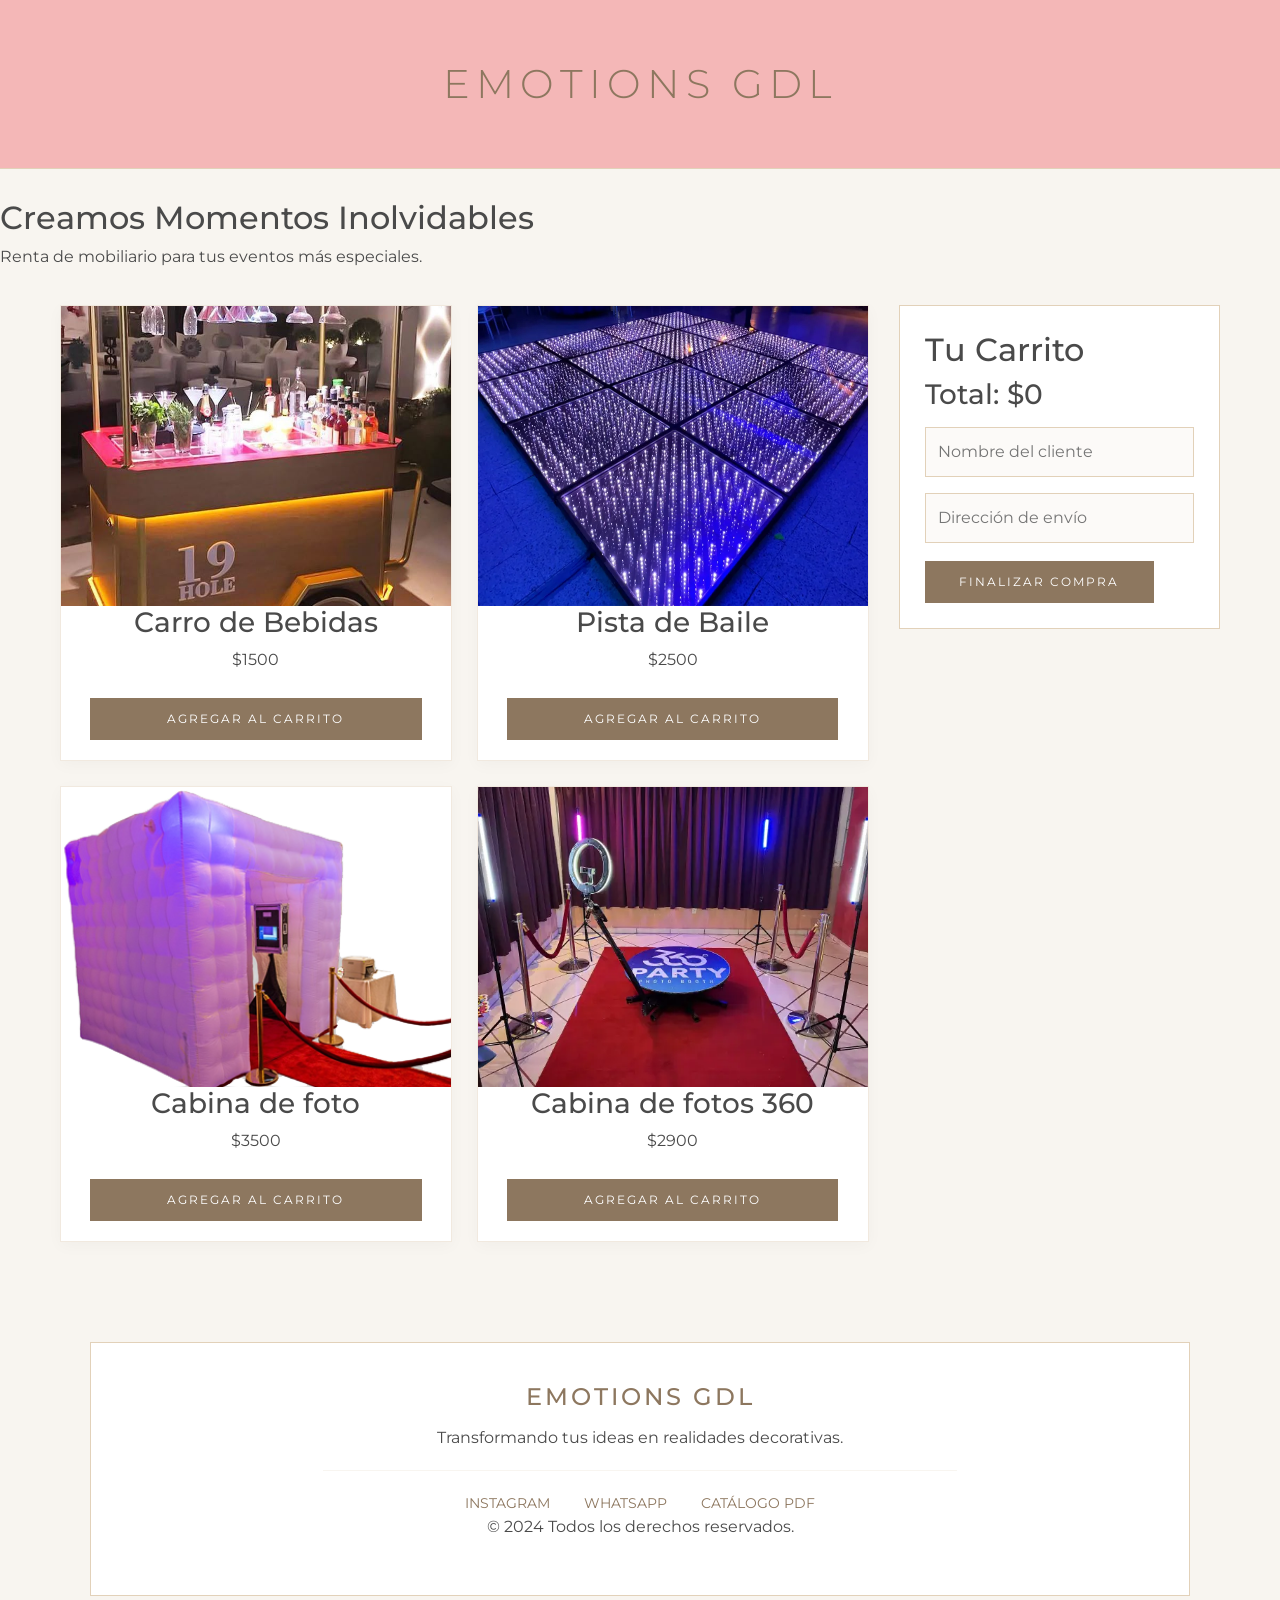
==== index.html @ 5d8325e1 "Diseño agregado" ====
<!DOCTYPE html>
<html lang="es">
<head>
    <meta charset="utf-8">
    <meta name="viewport" content="width=device-width, initial-scale=1">
    <title>Catálogo de Ventas</title>
    
    <link href="https://cdn.jsdelivr.net/npm/bootstrap@5.3.2/dist/css/bootstrap.min.css" rel="stylesheet">
    <link rel="stylesheet" href="css/style.css">

</head>
<body>

    <header>
        <h1>EMOTIONS GDL</h1>
    </header>

    <section class="hero-aesthetic">
    <div class="hero-overlay">
        <div class="hero-contenido"></div>
        <h2>Creamos Momentos Inolvidables</h2>
        <p>Renta de mobiliario para tus eventos más especiales.</p>
    </div>
</section>

    <main class="contenedor">

        <section class="productos">
            
            <div class="tarjeta-producto">
                <img src="img/carrito.jpg" alt="Carro de Bebidas">
                <h3>Carro de Bebidas</h3>
                <p>$1500</p>
                <button onclick="agregarProducto('Carro de bebidas', 1500)">Agregar al Carrito</button>
            </div>

            <!-- TARJETA 2: La Pista -->
    <div class="tarjeta-producto">
        <img src="img/pistaBaile.webp" alt="Pista de Baile">
        <h3>Pista de Baile</h3>
        <p>$2500</p>
        <button onclick="agregarProducto('Pista de Baile', 2500)">Agregar al Carrito</button>
    </div>

    <!-- TARJETA 3: La cabinaa -->
    <div class="tarjeta-producto">
        <img src="img/cabina.png" alt="Cabina de Fotos">
        <h3>Cabina de foto</h3>
        <p>$3500</p>
        <button onclick="agregarProducto('Cabina de Fotos', 3500)">Agregar al Carrito</button>
    </div>

    <!-- TARJETA 4: Foto 360 -->
    <div class="tarjeta-producto">
        <img src="img/360.webp" alt="Cabina de Fotos 360">
        <h3>Cabina de fotos 360</h3>
        <p>$2900</p>
        <button onclick="agregarProducto('Cabina de Fotos 360', 2900)">Agregar al Carrito</button>
    </div>
        </section>

        <aside class="carrito-seccion">
            <h2>Tu Carrito</h2>
            <div id="carrito">
            </div>
            <h3 id="total">Total: $0</h3>

            <div class="formulario-pago">
                <input type="text" id="cliente" placeholder="Nombre del cliente">
                <input type="text" id="direccion" placeholder="Dirección de envío">
                <button onclick="validarCompra()">Finalizar Compra</button>
            </div>
        </aside>
    </main>
    
<footer class="footer-cuadro">
    <div class="footer-contenido">
        <div class="footer-info">
            <h4>EMOTIONS GDL</h4>
            <p>Transformando tus ideas en realidades decorativas.</p>
        </div>
        <div class="footer-separador"></div>
        <div class="footer-redes">
            <a href="#">Instagram</a>
            <a href="#">WhatsApp</a>
            <a href="#">Catálogo PDF</a>
        </div>
        <p class="copyright">© 2024 Todos los derechos reservados.</p>
    </div>
</footer>
    <script src="script.js"></script>
</body>
</html>
---- css/style.css ----
/* Importar fuente */
@import url('https://fonts.googleapis.com/css2?family=Montserrat:wght@300;400;600&display=swap');

body {
    font-family: 'Montserrat', sans-serif;
    background-color: #f8f5f0; 
    margin: 0;
    color: #4a4a4a;
}

header {
    background-color: #f4b7b7; 
    padding: 60px 20px;
    text-align: center;
    border-bottom: 1px solid #e2d1b9;
    margin-bottom: 30px;
}

header h1 {
    font-weight: 300; 
    letter-spacing: 6px;
    text-transform: uppercase;
    color: #8d775f;
    margin: 0;
}


.contenedor {
    display: flex;
    max-width: 1200px;
    margin: 0 auto;
    padding: 20px;
    gap: 30px;
}

.productos {
    display: grid;
    grid-template-columns: repeat(auto-fill, minmax(280px, 1fr));
    gap: 25px;
    flex: 3;
}

.tarjeta-producto {
    background: #ffffff; 
    padding-bottom: 20px;
    border-radius: 0px; 
    box-shadow: 0 4px 15px rgba(0,0,0,0.03);
    transition: transform 0.3s ease;
    border: 1px solid #f1e9df;
    overflow: hidden;
    text-align: center;
}

.tarjeta-producto:hover {
    transform: translateY(-5px);
}

.tarjeta-producto img {
    width: 100%;
    height: 300px;
    object-fit: cover;
}


.carrito-seccion {
    flex: 1;
    background: #ffffff;
    padding: 25px;
    height: fit-content;
    border: 1px solid #e2d1b9;
    position: sticky;
    top: 20px;
}

/* Botones */
button {
    background-color: #8d775f;
    color: white;
    border: none;
    padding: 12px 20px;
    text-transform: uppercase;
    letter-spacing: 2px;
    font-size: 0.75rem;
    cursor: pointer;
    transition: background 0.3s;
    width: 85%;
    margin-top: 10px;
}

button:hover {
    background-color: #bca085;
}

/* Los Inputs */
input[type="text"] {
    width: 100%;
    padding: 12px;
    margin: 8px 0;
    border: 1px solid #e2d1b9;
    background-color: #fcfaf8;
}

.footer-cuadro {
    margin-top: 80px; /* Separación del contenido de arriba */
    padding: 40px 20px;
    background-color: #ffffff; 
    border: 1px solid #e2d1b9; 
    max-width: 1100px;
    margin-left: auto;
    margin-right: auto;
    margin-bottom: 40px;
}

.footer-contenido {
    text-align: center;
}

.footer-info h4 {
    letter-spacing: 3px;
    color: #8d775f;
    margin-bottom: 15px;
}

.footer-separador {
    height: 1px;
    background-color: #f8f5f0;
    width: 60%;
    margin: 20px auto;
}

.footer-redes a {
    color: #8d775f;
    text-decoration: none;
    margin: 0 15px;
    font-size: 0.9rem;
    text-transform: uppercase;
}
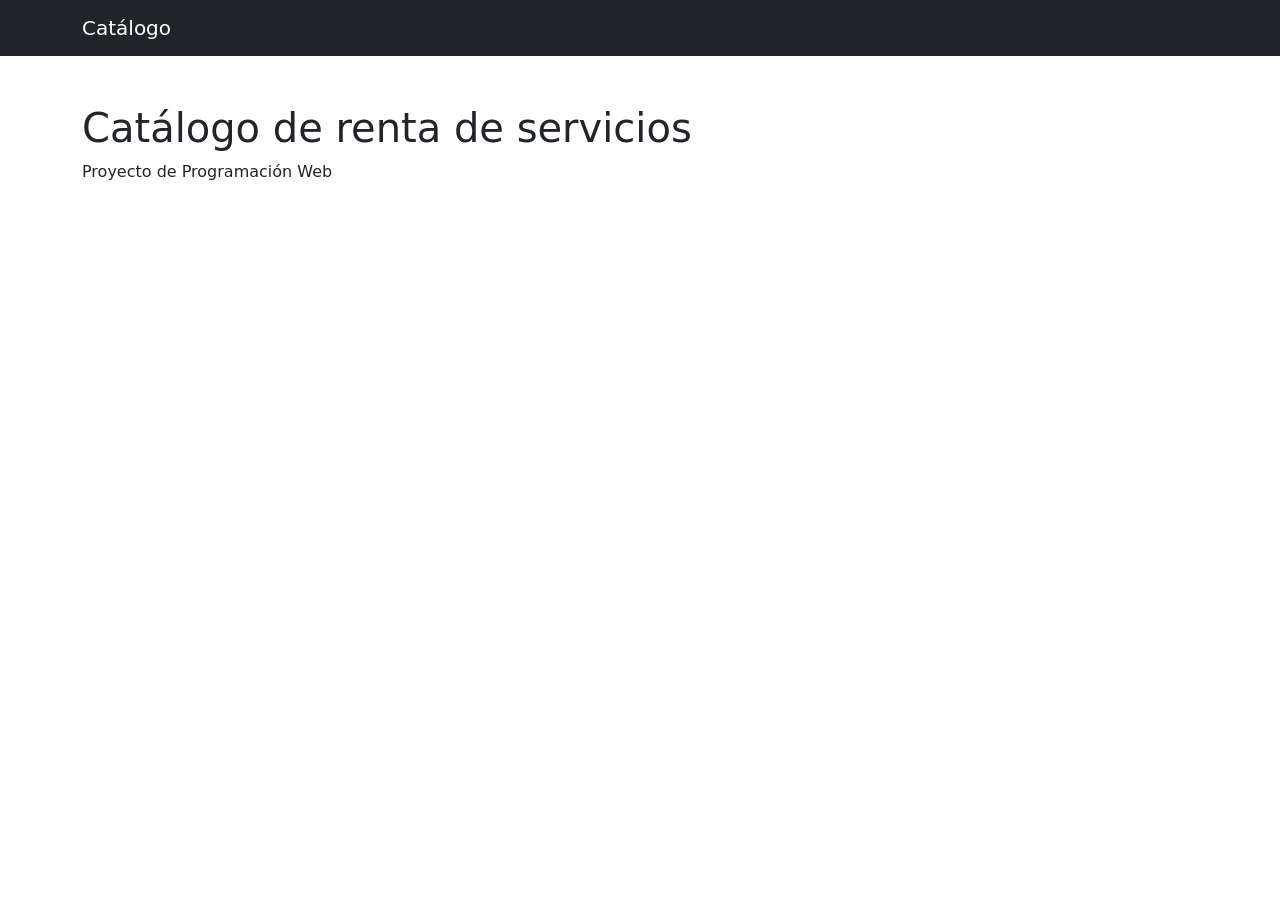
==== commit f30fa40b: "Add files via upload" ====
--- a/index.html
+++ b/index.html
@@ -1,93 +1,20 @@
-<!DOCTYPE html>
-<html lang="es">
-<head>
-    <meta charset="utf-8">
-    <meta name="viewport" content="width=device-width, initial-scale=1">
-    <title>Catálogo de Ventas</title>
-    
-    <link href="https://cdn.jsdelivr.net/npm/bootstrap@5.3.2/dist/css/bootstrap.min.css" rel="stylesheet">
-    <link rel="stylesheet" href="css/style.css">
-
-</head>
-<body>
-
-    <header>
-        <h1>EMOTIONS GDL</h1>
-    </header>
-
-    <section class="hero-aesthetic">
-    <div class="hero-overlay">
-        <div class="hero-contenido"></div>
-        <h2>Creamos Momentos Inolvidables</h2>
-        <p>Renta de mobiliario para tus eventos más especiales.</p>
-    </div>
-</section>
-
-    <main class="contenedor">
-
-        <section class="productos">
-            
-            <div class="tarjeta-producto">
-                <img src="img/carrito.jpg" alt="Carro de Bebidas">
-                <h3>Carro de Bebidas</h3>
-                <p>$1500</p>
-                <button onclick="agregarProducto('Carro de bebidas', 1500)">Agregar al Carrito</button>
-            </div>
-
-            <!-- TARJETA 2: La Pista -->
-    <div class="tarjeta-producto">
-        <img src="img/pistaBaile.webp" alt="Pista de Baile">
-        <h3>Pista de Baile</h3>
-        <p>$2500</p>
-        <button onclick="agregarProducto('Pista de Baile', 2500)">Agregar al Carrito</button>
-    </div>
-
-    <!-- TARJETA 3: La cabinaa -->
-    <div class="tarjeta-producto">
-        <img src="img/cabina.png" alt="Cabina de Fotos">
-        <h3>Cabina de foto</h3>
-        <p>$3500</p>
-        <button onclick="agregarProducto('Cabina de Fotos', 3500)">Agregar al Carrito</button>
-    </div>
-
-    <!-- TARJETA 4: Foto 360 -->
-    <div class="tarjeta-producto">
-        <img src="img/360.webp" alt="Cabina de Fotos 360">
-        <h3>Cabina de fotos 360</h3>
-        <p>$2900</p>
-        <button onclick="agregarProducto('Cabina de Fotos 360', 2900)">Agregar al Carrito</button>
-    </div>
-        </section>
-
-        <aside class="carrito-seccion">
-            <h2>Tu Carrito</h2>
-            <div id="carrito">
-            </div>
-            <h3 id="total">Total: $0</h3>
-
-            <div class="formulario-pago">
-                <input type="text" id="cliente" placeholder="Nombre del cliente">
-                <input type="text" id="direccion" placeholder="Dirección de envío">
-                <button onclick="validarCompra()">Finalizar Compra</button>
-            </div>
-        </aside>
-    </main>
-    
-<footer class="footer-cuadro">
-    <div class="footer-contenido">
-        <div class="footer-info">
-            <h4>EMOTIONS GDL</h4>
-            <p>Transformando tus ideas en realidades decorativas.</p>
-        </div>
-        <div class="footer-separador"></div>
-        <div class="footer-redes">
-            <a href="#">Instagram</a>
-            <a href="#">WhatsApp</a>
-            <a href="#">Catálogo PDF</a>
-        </div>
-        <p class="copyright">© 2024 Todos los derechos reservados.</p>
-    </div>
-</footer>
-    <script src="script.js"></script>
-</body>
+<!DOCTYPE html>
+<html lang="es">
+<head>
+  <meta charset="UTF-8">
+  <title>Catálogo de Servicios</title>
+  <link href="https://cdn.jsdelivr.net/npm/bootstrap@5.3.2/dist/css/bootstrap.min.css" rel="stylesheet">
+</head>
+<body>
+  <nav class="navbar navbar-dark bg-dark">
+    <div class="container">
+      <a class="navbar-brand" href="#">Catálogo</a>
+    </div>
+  </nav>
+
+  <main class="container mt-5">
+    <h1>Catálogo de renta de servicios</h1>
+    <p>Proyecto de Programación Web</p>
+  </main>
+</body>
 </html>
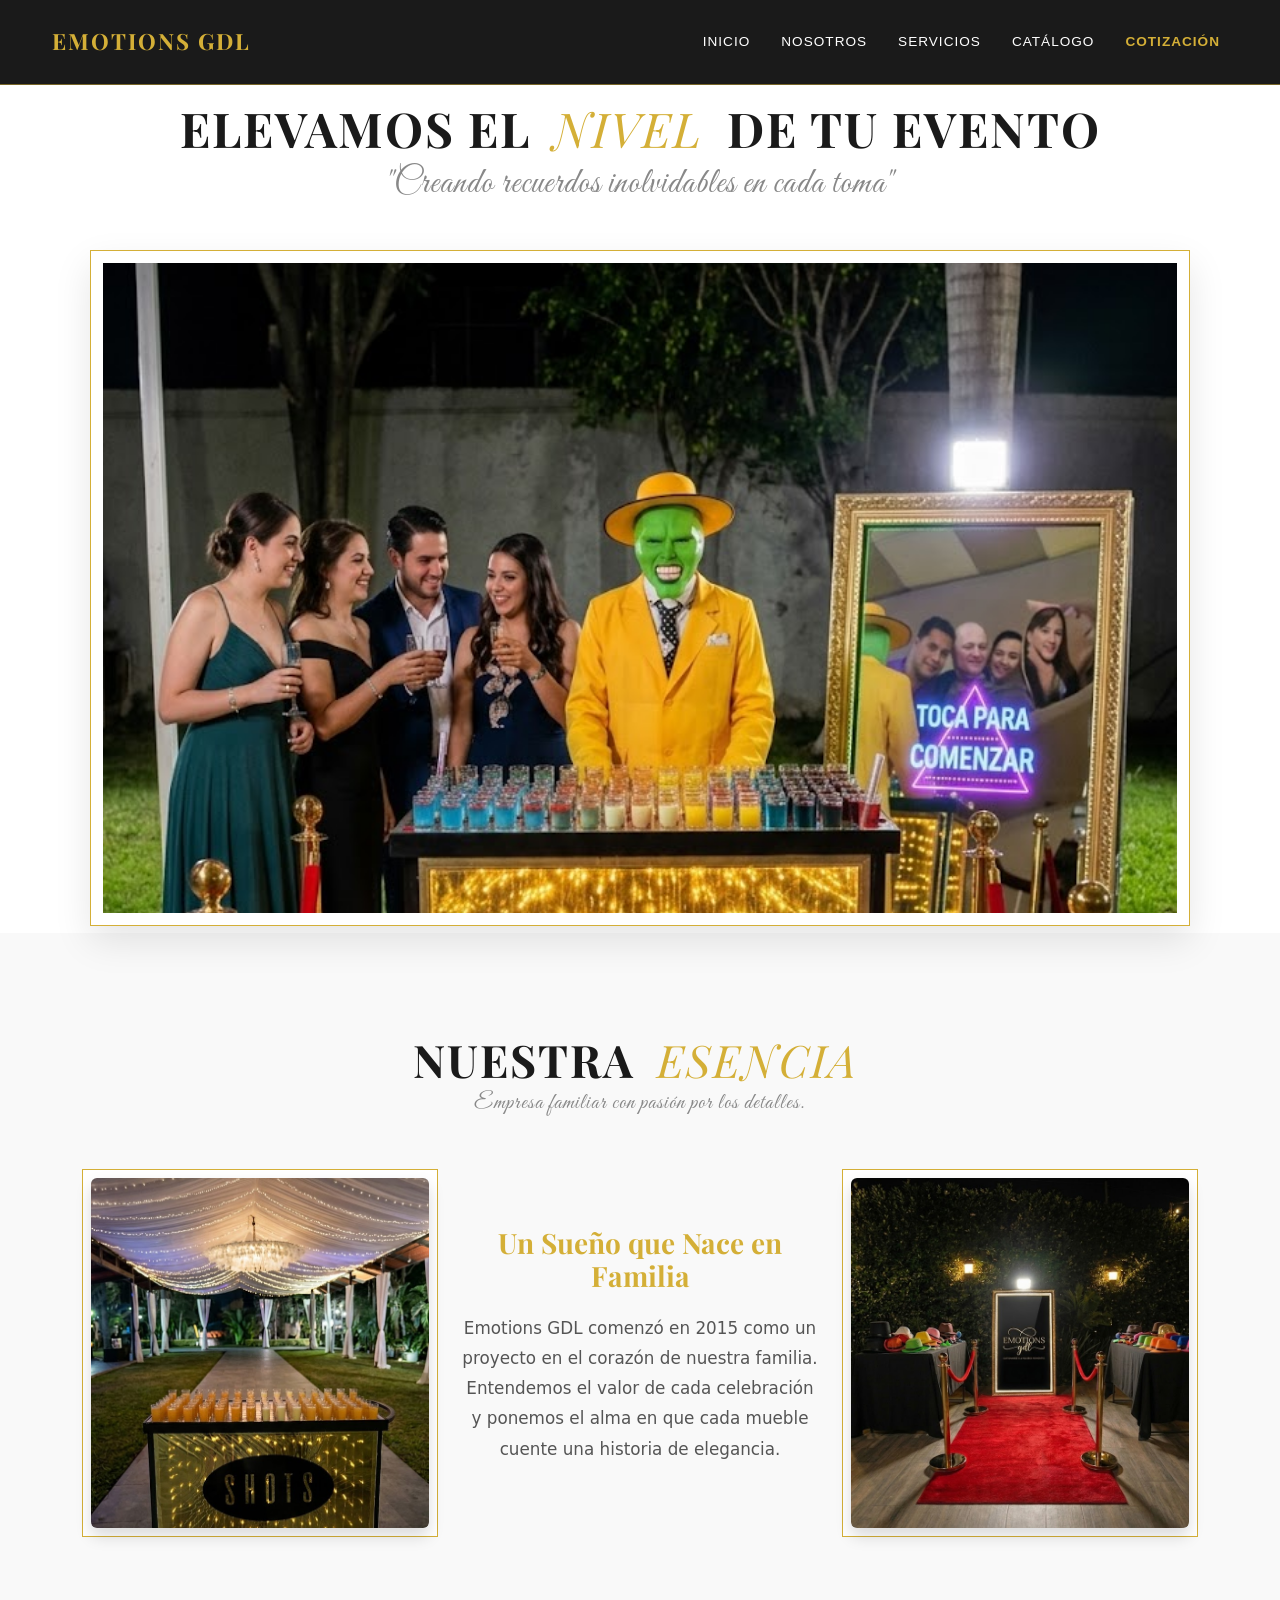
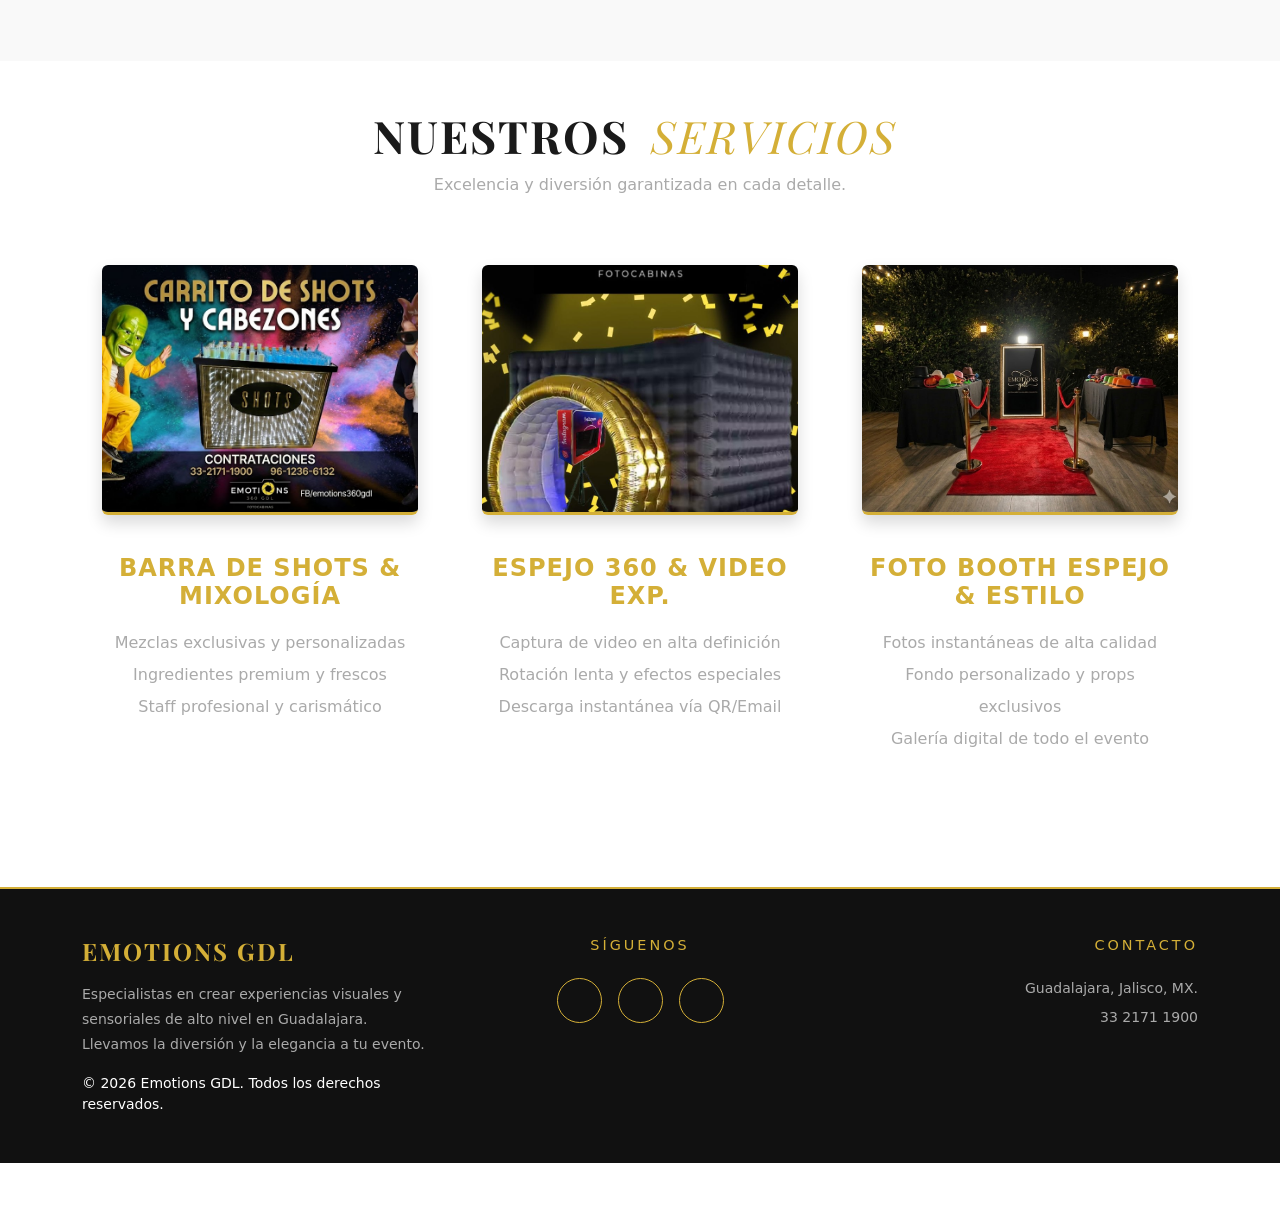
==== commit e82146b2: "Se agregó inicio y cotización" ====
--- a/index.html
+++ b/index.html
@@ -1,20 +1,192 @@
-<!DOCTYPE html>
-<html lang="es">
-<head>
-  <meta charset="UTF-8">
-  <title>Catálogo de Servicios</title>
-  <link href="https://cdn.jsdelivr.net/npm/bootstrap@5.3.2/dist/css/bootstrap.min.css" rel="stylesheet">
-</head>
-<body>
-  <nav class="navbar navbar-dark bg-dark">
-    <div class="container">
-      <a class="navbar-brand" href="#">Catálogo</a>
-    </div>
-  </nav>
-
-  <main class="container mt-5">
-    <h1>Catálogo de renta de servicios</h1>
-    <p>Proyecto de Programación Web</p>
-  </main>
-</body>
-</html>+<!DOCTYPE html>
+<html lang="es">
+<head>
+    <meta charset="utf-8" />
+    <meta name="viewport" content="width=device-width, initial-scale=1, shrink-to-fit=no" />
+    <title>Emotions GDL | Eventos Exclusivos</title>
+
+    <link href="https://cdn.jsdelivr.net/npm/bootstrap@5.3.2/dist/css/bootstrap.min.css" rel="stylesheet">
+    <link href="https://fonts.googleapis.com/css2?family=Great+Vibes&family=Playfair+Display:ital,wght@1,400;1,700&display=swap" rel="stylesheet">
+
+    <link rel="stylesheet" href="css/style.css">
+</head>
+
+<body id="page-top">
+    <nav class="navbar navbar-expand-lg navbar-dark bg-dark fixed-top" style="padding: 10px 0;">
+        <div class="container">
+            <a class="navbar-brand" href="#" style="color: #d4af37; font-weight: bold;">EMOTIONS GDL</a>
+            
+            <button class="navbar-toggler" type="button" data-bs-toggle="collapse" data-bs-target="#menuPrincipal">
+                <span class="navbar-toggler-icon"></span>
+            </button>
+
+            <div class="collapse navbar-collapse" id="menuPrincipal">
+               <ul class="navbar-nav ms-auto text-uppercase" style="font-weight: 600; letter-spacing: 1px;">
+        <li class="nav-item">
+            <a class="nav-link" href="#inicio">INICIO</a>
+        </li>
+        <li class="nav-item">
+            <a class="nav-link" href="#nosotros">NOSOTROS</a>
+        </li>
+        <li class="nav-item">
+            <a class="nav-link" href="#servicios">SERVICIOS</a>
+        </li>
+
+        <li class="nav-item">
+            <a class="nav-link" href="catalogo.html">CATÁLOGO</a>
+        </li>
+        
+        <li class="nav-item">
+            <a class="nav-link" href="contacto.html" style="color: #d4af37 !important; font-weight: bold;">
+                COTIZACIÓN
+            </a>
+        </li>
+    </ul>
+
+
+
+            </div>
+        </div>
+    </nav>
+
+    <section class="seccion-inicio" id="inicio">
+        <div class="container text-center">
+            <div class="contenido-hero">
+                <h1 class="titulo-pro">Elevamos el <span class="destaque"> NIVEL </span> de tu Evento</h1>
+                <p class="frase-cursiva">"Creando recuerdos inolvidables en cada toma"</p>
+                
+                <div class="espacio-imagen">
+                    <div class="marco-foto">
+                        <img src="img/portada.jpg" alt="Emotions GDL" class="img-pro">
+                    </div>
+                </div>
+            </div>
+        </div>
+   <section class="page-section" id="nosotros" style="padding: 100px 0; background-color: #f9f9f9;">
+    <div class="container">
+        <div class="text-center mb-5">
+            <h2 class="titulo-pro" style="font-size: 2.8rem;">NUESTRA <span class="destaque">ESENCIA</span></h2>
+            <p class="frase-cursiva" style="font-size: 1.4rem;">Empresa familiar con pasión por los detalles.</p>
+        </div>
+
+        <div class="row align-items-center">
+            <div class="col-lg-4 col-md-6 mb-4">
+                <div class="marco-foto-nosotros">
+                    <img src="img/shotsNosotros.jpg" class="img-fluid rounded shadow" alt="Decoración de eventos">
+                </div>
+            </div>
+
+            <div class="col-lg-4 col-md-12 text-center mb-4">
+                <h3 style="color: #d4af37; font-family: 'Playfair Display', serif; font-weight: 700; margin-bottom: 20px;">
+                    Un Sueño que Nace en Familia
+                </h3>
+                <p style="font-size: 1.05rem; line-height: 1.8; color: #555; text-align: center;">
+                    Emotions GDL comenzó en 2015 como un proyecto en el corazón de nuestra familia. Entendemos el valor de cada celebración y ponemos el alma en que cada mueble cuente una historia de elegancia.
+                </p>
+                
+            </div>
+
+            <div class="col-lg-4 col-md-6 mb-4">
+                <div class="marco-foto-nosotros">
+                    <img src="img/alfombraNosotros.jpg" class="img-fluid rounded shadow" alt="Detalle de evento">
+                </div>
+            </div>
+        </div>
+    </div>
+</section>
+
+<section class="page-section py-5" id="servicios" style="background-color: #ffffff;">
+    <div class="container">
+        <div class="text-center mb-5">
+            <h2 class="titulo-pro" style="font-size: 2.8rem;">NUESTROS <span class="destaque">SERVICIOS</span></h2>
+            <p class="text-muted">Excelencia y diversión garantizada en cada detalle.</p>
+        </div>
+
+        <div class="row text-center">
+            
+            <div class="col-md-4 mb-5">
+                <div class="servicio-card">
+                    <img src="img/shotsServicio.jpg" class="img-fluid rounded mb-4 shadow" alt="Barra de Shots">
+                    <h4 class="text-gold" style="color: #d4af37; font-weight: bold;">BARRA DE SHOTS & MIXOLOGÍA</h4>
+                    <ul class="list-unstyled mt-3 text-muted" style="line-height: 2;">
+                        <li><i class="fas fa-check" style="color: #d4af37;"></i> Mezclas exclusivas y personalizadas</li>
+                        <li><i class="fas fa-check" style="color: #d4af37;"></i> Ingredientes premium y frescos</li>
+                        <li><i class="fas fa-check" style="color: #d4af37;"></i> Staff profesional y carismático</li>
+                    </ul>
+                </div>
+            </div>
+
+            <div class="col-md-4 mb-5">
+                <div class="servicio-card">
+                    <img src="img/casitafotoServicio.jpg" class="img-fluid rounded mb-4 shadow" alt="Espejo 360">
+                    <h4 class="text-gold" style="color: #d4af37; font-weight: bold;">ESPEJO 360 & VIDEO EXP.</h4>
+                    <ul class="list-unstyled mt-3 text-muted" style="line-height: 2;">
+                        <li><i class="fas fa-check" style="color: #d4af37;"></i> Captura de video en alta definición</li>
+                        <li><i class="fas fa-check" style="color: #d4af37;"></i> Rotación lenta y efectos especiales</li>
+                        <li><i class="fas fa-check" style="color: #d4af37;"></i> Descarga instantánea vía QR/Email</li>
+                    </ul>
+                </div>
+            </div>
+
+            <div class="col-md-4 mb-5">
+                <div class="servicio-card">
+                    <img src="img/alfombraNosotros.jpg" class="img-fluid rounded mb-4 shadow" alt="Foto Booth">
+                    <h4 class="text-gold" style="color: #d4af37; font-weight: bold;">FOTO BOOTH ESPEJO & ESTILO</h4>
+                    <ul class="list-unstyled mt-3 text-muted" style="line-height: 2;">
+                        <li><i class="fas fa-check" style="color: #d4af37;"></i> Fotos instantáneas de alta calidad</li>
+                        <li><i class="fas fa-check" style="color: #d4af37;"></i> Fondo personalizado y props exclusivos</li>
+                        <li><i class="fas fa-check" style="color: #d4af37;"></i> Galería digital de todo el evento</li>
+                    </ul>
+                </div>
+            </div>
+
+        </div>
+    </div>
+</section>
+
+
+
+
+    <footer class="footer py-5" style="background-color: #111; color: #fff; border-top: 2px solid #d4af37;">
+    <div class="container">
+        <div class="row">
+            <div class="col-lg-4 text-center text-lg-start mb-4 mb-lg-0">
+                <h4 style="color: #d4af37; font-family: 'Playfair Display', serif; font-weight: 700; letter-spacing: 2px;">EMOTIONS GDL</h4>
+                <p class="small text-muted mt-3" style="line-height: 1.8;">
+                    Especialistas en crear experiencias visuales y sensoriales de alto nivel en Guadalajara. Llevamos la diversión y la elegancia a tu evento.
+                </p>
+                <p class="small mb-0 mt-2">&copy; 2026 Emotions GDL. Todos los derechos reservados.</p>
+            </div>
+
+            <div class="col-lg-4 text-center mb-4 mb-lg-0">
+    <h5 class="mb-4" style="font-size: 0.9rem; letter-spacing: 3px; color: #d4af37;">SÍGUENOS</h5>
+    <div class="d-flex justify-content-center">
+        <a class="btn-social-premium mx-2" href="https://www.instagram.com/emotions360gdl" target="_blank">
+            <i class="fab fa-instagram"></i>
+        </a>
+        
+        <a class="btn-social-premium mx-2" href="https://www.facebook.com/emotions360gdl" target="_blank">
+            <i class="fab fa-facebook-f"></i>
+        </a>
+        
+        <a class="btn-social-premium mx-2" href="https://wa.me/523321711900?text=Hola%20Emotions%20GDL,%20me%20gustaría%20solicitar%20una%20cotización%20para%20mi%20evento." target="_blank">
+            <i class="fab fa-whatsapp"></i>
+        </a>
+    </div>
+</div>
+
+            <div class="col-lg-4 text-center text-lg-end">
+                <h5 class="mb-4" style="font-size: 0.9rem; letter-spacing: 3px; color: #d4af37;">CONTACTO</h5>
+                <ul class="list-unstyled small text-muted">
+                    <li class="mb-2"><i class="fas fa-map-marker-alt me-2" style="color: #d4af37;"></i> Guadalajara, Jalisco, MX.</li>
+                    <li class="mb-2"><i class="fas fa-phone me-2" style="color: #d4af37;"></i> 33 2171 1900</li>
+                </ul>
+            </div>
+        </div>
+    </div>
+</footer>
+
+    <script src="https://cdn.jsdelivr.net/npm/bootstrap@5.2.3/dist/js/bootstrap.bundle.min.js"></script>
+    <script src="js/scripts.js"></script>
+</body>
+</html>
--- a/css/style.css
+++ b/css/style.css
@@ -0,0 +1,315 @@
+
+
+/* --- DISEÑO DE NAVBAR  --- */
+
+
+/* --- HEADER ESTILO "PREMIUM" --- */
+
+.navbar {
+    background-color: #1a1a1a !important; /* Negro total */
+    padding-top: 20px !important;         /* Le da ese grosor elegante */
+    padding-bottom: 20px !important;
+    border-bottom: 1px solid rgba(212, 175, 55, 0.5); /* Línea dorada sutil */
+}
+
+/* El nombre Emotions GDL a la izquierda */
+.navbar-brand {
+    font-family: 'Playfair Display', serif;
+    font-weight: 700;
+    font-size: 1.4rem;
+    color: #d4af37 !important;
+    letter-spacing: 2px;
+    text-transform: uppercase;
+}
+
+/* Distribución de los botones a la derecha */
+.navbar-nav {
+    margin-left: auto; /* Esto empuja todo el menú a la derecha */
+}
+
+.nav-item {
+    margin-left: 15px; /* Espacio entre cada botón */
+}
+
+.nav-link {
+    font-family: 'Poppins', sans-serif;
+    font-weight: 400;
+    font-size: 0.85rem; /* Letra pequeña y elegante */
+    color: #ffffff !important;
+    letter-spacing: 1px;
+    text-transform: uppercase;
+    transition: color 0.3s ease;
+}
+
+/* Efecto dorado al pasar el mouse */
+.nav-link:hover {
+    color: #d4af37 !important;
+}
+
+/* Ajuste para que el contenido no se pegue a las orillas de la pantalla */
+.navbar .container {
+    max-width: 1200px;
+}
+
+/* titulos diseño*/
+/* --- HERO SECTION TEXT STYLES --- */
+
+.hero-title {
+    font-family: 'Playfair Display', serif;
+    font-weight: 700;
+    font-size: 3.5rem;
+    text-transform: uppercase;
+    letter-spacing: 4px; /* Mayor espaciado para un look más premium */
+    color: #1a1a1a;
+    line-height: 1.2;
+    margin-bottom: 10px;
+}
+
+.hero-title-accent {
+    color: #d4af37; /* Dorado institucional */
+    font-style: italic;
+    font-weight: 700;
+}
+
+.hero-subtitle {
+    font-family: 'Great Vibes', cursive;
+    font-size: 2.2rem;
+    color: #4a4a4a; /* Gris profundo, más serio que el anterior */
+    margin-top: -10px;
+    font-weight: 400;
+}
+
+/* Responsividad para dispositivos móviles */
+@media (max-width: 992px) {
+    .hero-title { font-size: 2.5rem; }
+    .hero-subtitle { font-size: 1.8rem; }
+}
+
+/* 1. EL ESPACIO PARA QUE NO SE OCULTE */
+.seccion-inicio {
+    padding-top: 100px !important; /* El grosor del header + un respiro */
+    padding-bottom: 50px;
+    background-color: #ffffff;
+}
+
+/* 2. DISEÑO DEL TÍTULO PRINCIPAL */
+.titulo-pro {
+    font-family: 'Playfair Display', serif;
+    font-weight: 700;
+    font-size: 3rem; /* Tamaño elegante */
+    text-transform: uppercase;
+    letter-spacing: 2px;
+    color: #1a1a1a;
+    margin-bottom: 10px;
+}
+
+/* LA PALABRA DORADA */
+.destaque {
+    color: #d4af37;
+    font-style: italic;
+    margin-left: 10px; /* Separación para que no se pegue a "EL" */
+    margin-right: 10px; /* Separación para que no se pegue a "DE" */
+}
+
+/* 3. DISEÑO DE LA FRASE CURSIVA */
+.frase-cursiva {
+    font-family: 'Great Vibes', cursive;
+    font-size: 1.8rem;
+    color: #555;
+    margin-bottom: 40px; /* Espacio antes de la foto */
+}
+
+/* 4. EL MARCO DE LA FOTO (COMO TU FOTO 1) */
+.marco-foto {
+    border: 1px solid #d4af37; /* Marco dorado delgado */
+    padding: 10px;
+    background-color: #fff;
+    box-shadow: 0 10px 30px rgba(0,0,0,0.05);
+    display: inline-block; /* Para que el marco se ajuste a la foto */
+    width: 90%; /* Ocupa casi todo el ancho */
+    max-width: 1100px;
+}
+
+.img-pro {
+    width: 100%;
+    height: auto;
+    max-height: 550px;
+    object-fit: cover;
+    display: block;
+}
+
+
+/* La palabra dorada dentro del título CURSIVA*/
+.destaque {
+    color: #d4af37;
+    font-family: 'Playfair Display', serif;
+    font-style: italic; /* Esto le da la inclinación elegante */
+    font-weight: 400;    /* Esto la hace ver fina, no tosca */
+    text-transform: none; /* Para que no sea todo mayúsculas si no quieres */
+    margin-left: 10px;
+}
+
+/* La frase de abajo (Subtítulo) */
+.frase-cursiva {
+    font-family: 'Great Vibes', cursive;
+    font-size: 2.2rem;   /* Un poco más grande para que luzca el trazo */
+    color: #888;         /* Un gris más suave para que se vea más fina */
+    font-weight: 400;    /* Grosor mínimo */
+    margin-top: -10px;   /* Para que se acerque al título */
+    letter-spacing: 1px;
+}
+
+/* DISEÑO IMAGEN PRINCIPAL*/
+/* EL CONTENEDOR DEL MARCO */
+.marco-foto {
+    border: 1px solid #d4af37; /* El borde dorado fino */
+    padding: 12px;             /* Espacio entre la foto y el borde */
+    background-color: #ffffff;
+    display: inline-block;
+    width: 100%;
+    max-width: 1100px;        /* Evita que se haga gigante en pantallas grandes */
+    margin: 0 auto;
+    box-shadow: 0 15px 35px rgba(0,0,0,0.1); /* Sombra elegante */
+}
+
+/* LA IMAGEN (EL MOTOR DEL TAMAÑO) */
+/* LA IMAGEN (ACTUALIZADA PARA QUE SALGA COMPLETA) */
+.img-pro {
+    width: 100%;
+    /* En lugar de 500px fijos, usamos un valor que se adapte mejor */
+    height: auto; 
+    min-height: 400px;    /* Altura mínima para que no se vea muy delgada */
+    max-height: 650px;    /* Altura máxima para que no se coma toda la pantalla */
+    object-fit: cover;    /* Esto sigue siendo la clave para que no se deforme */
+    object-position: center 20%; /* Ajustamos para que se vean más las caras y menos el suelo */
+    display: block;
+}
+
+/* Ajuste para que en celulares se vea bien */
+@media (max-width: 768px) {
+    .img-pro {
+        max-height: 400px;    /* Más pequeña en móviles */
+    }
+}
+
+/* Ajuste para que en celulares no sea tan alta */
+@media (max-width: 768px) {
+    .img-pro {
+        height: 300px;        /* Altura más cómoda para celulares */
+    }
+}
+
+
+/* DISEÑO SECCION NOSOTROS*/
+
+/* Estilo para los marcos laterales de la esencia */
+.marco-foto-nosotros {
+    border: 1px solid #d4af37;
+    padding: 8px;
+    background-color: #fff;
+    transition: transform 0.3s ease;
+}
+
+.marco-foto-nosotros:hover {
+    transform: translateY(-10px); /* Efecto sutil al pasar el mouse */
+}
+
+.marco-foto-nosotros img {
+    width: 100%;
+    height: 350px;       /* Altura fija para que ambas fotos midan lo mismo */
+    object-fit: cover;   /* Para que no se deformen */
+}
+
+/* Botón Dorado y Negro */
+.btn-contacto-esencia {
+    display: inline-block;
+    padding: 12px 30px;
+    background-color: #1a1a1a;
+    color: #d4af37;
+    border: 1px solid #d4af37;
+    text-decoration: none;
+    font-weight: bold;
+    letter-spacing: 1px;
+    transition: all 0.3s ease;
+}
+
+.btn-contacto-esencia:hover {
+    background-color: #d4af37;
+    color: #1a1a1a;
+}
+
+/* Ajuste para móviles: que el texto no quede pegado */
+@media (max-width: 992px) {
+    .marco-foto-nosotros img {
+        height: 250px;
+    }
+}
+
+
+/* DISEÑO SERVICIOS */
+
+.servicio-card {
+    padding: 20px;
+    transition: all 0.3s ease;
+    border-radius: 15px;
+}
+
+.servicio-card:hover {
+    transform: translateY(-10px);
+    background-color: #fdfdfd;
+}
+
+.servicio-card img {
+    width: 100%;
+    height: 250px;
+    object-fit: cover;
+    border-bottom: 3px solid #d4af37; /* Línea dorada bajo la foto */
+}
+
+.text-gold {
+    letter-spacing: 1px;
+    margin-top: 15px;
+}
+
+
+
+/* Botones de Redes Sociales Premium */
+.btn-social-premium {
+    display: flex;
+    align-items: center;
+    justify-content: center;
+    width: 45px;
+    height: 45px;
+    border: 1px solid #d4af37;
+    border-radius: 50%;
+    color: #d4af37;
+    text-decoration: none;
+    transition: all 0.4s ease;
+    font-size: 1.2rem;
+}
+
+.btn-social-premium:hover {
+    background-color: #d4af37;
+    color: #111;
+    transform: translateY(-5px);
+    box-shadow: 0px 5px 15px rgba(212, 175, 55, 0.4);
+}
+
+
+/* PIE DE PAGINA */
+/* Enlaces del Footer */
+.footer-link {
+    color: #888;
+    text-decoration: none;
+    transition: color 0.3s;
+}
+
+.footer-link:hover {
+    color: #d4af37;
+    text-decoration: underline;
+}
+
+/* Tipografía de apoyo */
+.text-muted {
+    color: #aaa !important;
+}
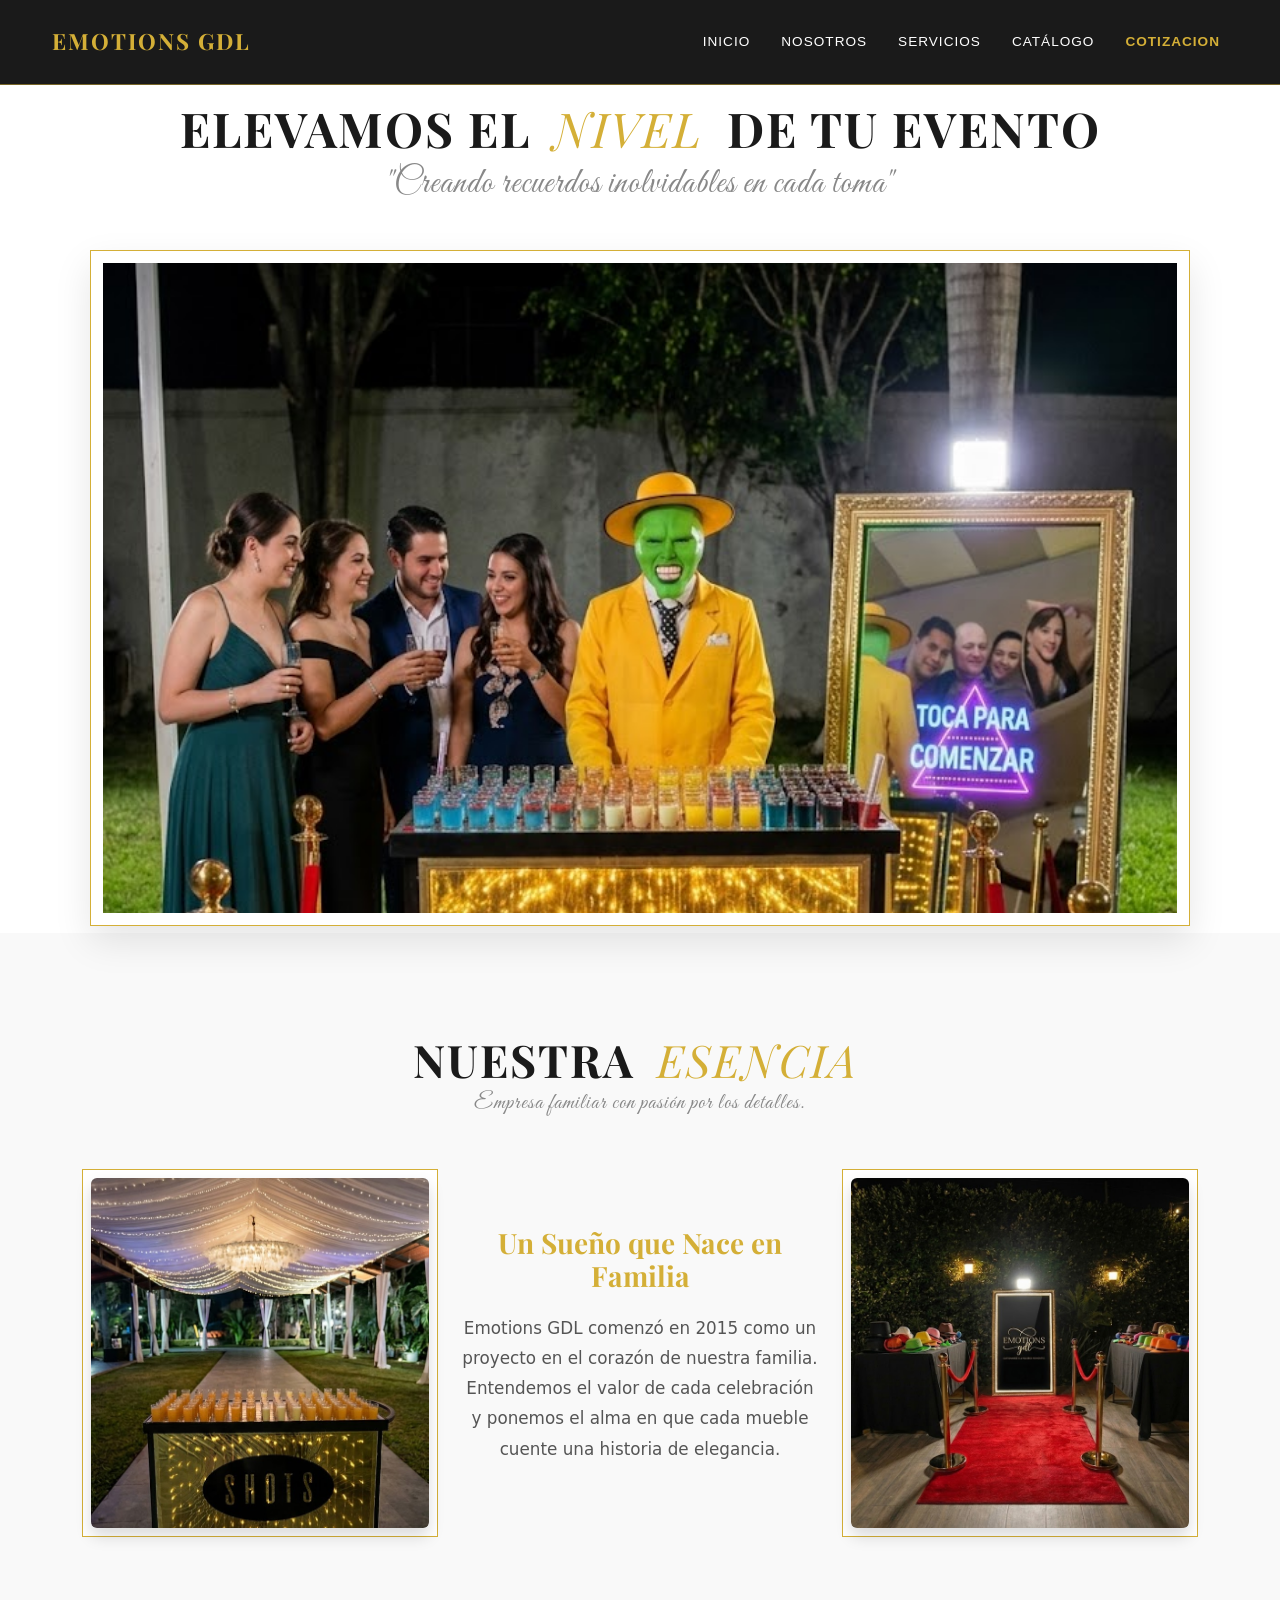
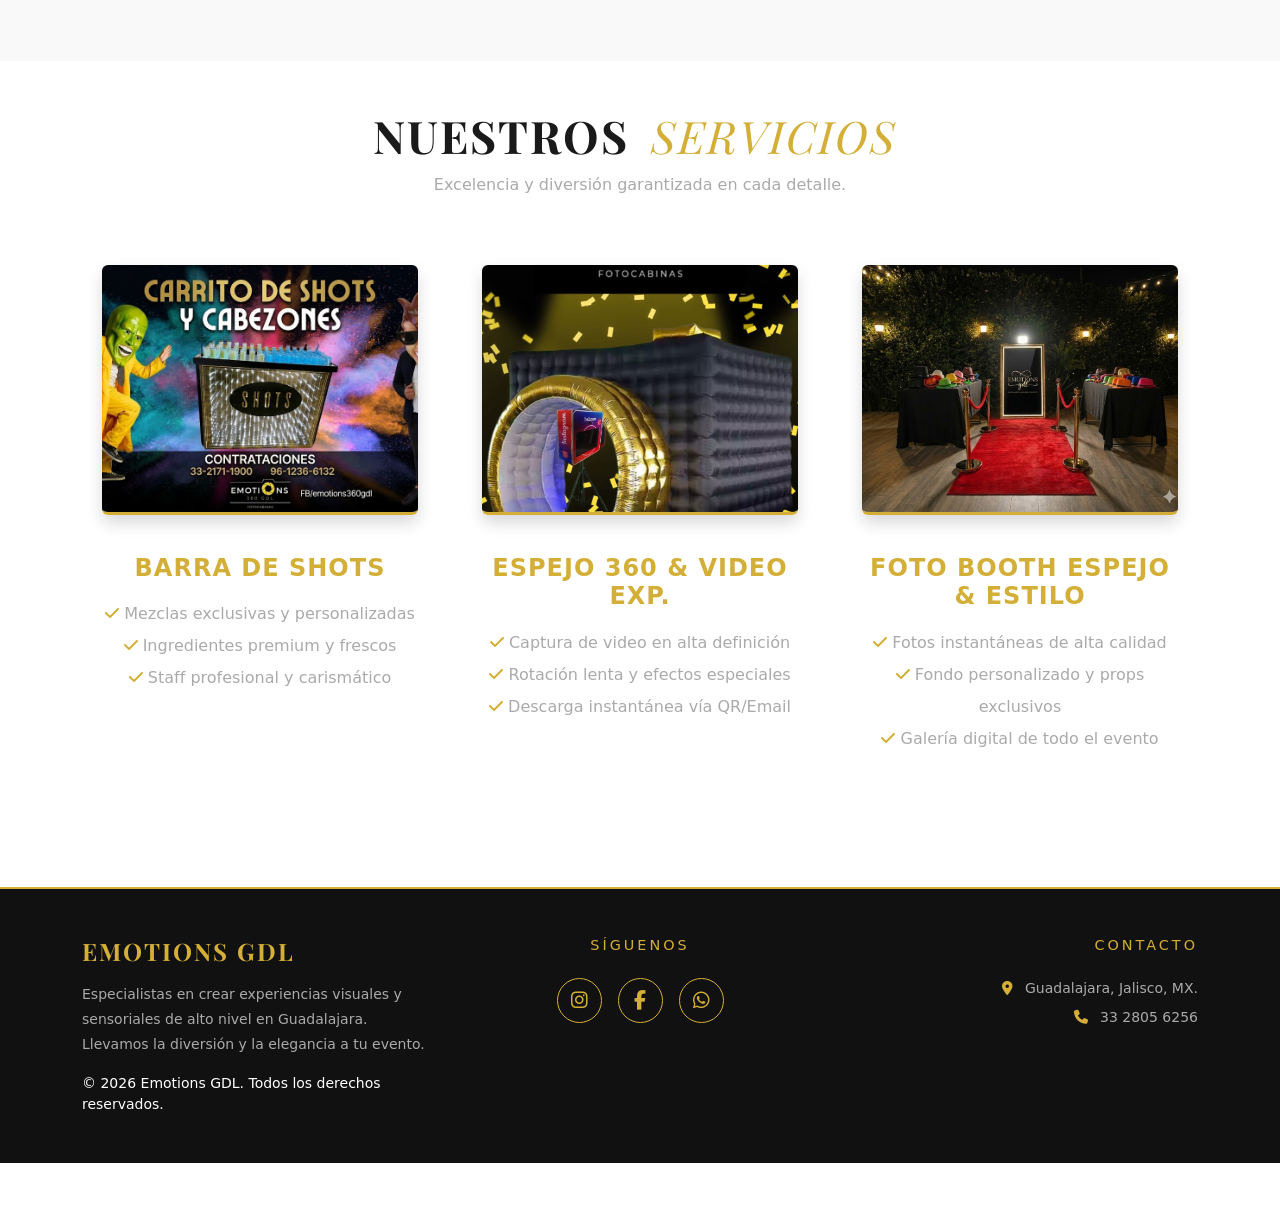
==== commit a912c056: "Versión final" ====
--- a/index.html
+++ b/index.html
@@ -1,12 +1,17 @@
 <!DOCTYPE html>
 <html lang="es">
+
 <head>
     <meta charset="utf-8" />
     <meta name="viewport" content="width=device-width, initial-scale=1, shrink-to-fit=no" />
     <title>Emotions GDL | Eventos Exclusivos</title>
 
+    <link rel="stylesheet" href="https://cdnjs.cloudflare.com/ajax/libs/font-awesome/6.4.2/css/all.min.css">
+
     <link href="https://cdn.jsdelivr.net/npm/bootstrap@5.3.2/dist/css/bootstrap.min.css" rel="stylesheet">
-    <link href="https://fonts.googleapis.com/css2?family=Great+Vibes&family=Playfair+Display:ital,wght@1,400;1,700&display=swap" rel="stylesheet">
+    <link
+        href="https://fonts.googleapis.com/css2?family=Great+Vibes&family=Playfair+Display:ital,wght@1,400;1,700&display=swap"
+        rel="stylesheet">
 
     <link rel="stylesheet" href="css/style.css">
 </head>
@@ -15,35 +20,33 @@
     <nav class="navbar navbar-expand-lg navbar-dark bg-dark fixed-top" style="padding: 10px 0;">
         <div class="container">
             <a class="navbar-brand" href="#" style="color: #d4af37; font-weight: bold;">EMOTIONS GDL</a>
-            
+
             <button class="navbar-toggler" type="button" data-bs-toggle="collapse" data-bs-target="#menuPrincipal">
                 <span class="navbar-toggler-icon"></span>
             </button>
 
             <div class="collapse navbar-collapse" id="menuPrincipal">
-               <ul class="navbar-nav ms-auto text-uppercase" style="font-weight: 600; letter-spacing: 1px;">
-        <li class="nav-item">
-            <a class="nav-link" href="#inicio">INICIO</a>
-        </li>
-        <li class="nav-item">
-            <a class="nav-link" href="#nosotros">NOSOTROS</a>
-        </li>
-        <li class="nav-item">
-            <a class="nav-link" href="#servicios">SERVICIOS</a>
-        </li>
-
-        <li class="nav-item">
-            <a class="nav-link" href="catalogo.html">CATÁLOGO</a>
-        </li>
-        
-        <li class="nav-item">
-            <a class="nav-link" href="contacto.html" style="color: #d4af37 !important; font-weight: bold;">
-                COTIZACIÓN
-            </a>
-        </li>
-    </ul>
-
-
+                <ul class="navbar-nav ms-auto text-uppercase" style="font-weight: 600; letter-spacing: 1px;">
+                    <li class="nav-item">
+                        <a class="nav-link" href="#inicio">INICIO</a>
+                    </li>
+                    <li class="nav-item">
+                        <a class="nav-link" href="#nosotros">NOSOTROS</a>
+                    </li>
+                    <li class="nav-item">
+                        <a class="nav-link" href="#servicios">SERVICIOS</a>
+                    </li>
+
+                    <li class="nav-item">
+                        <a class="nav-link" href="catalogo.html">CATÁLOGO</a>
+                    </li>
+
+                    <li class="nav-item">
+                        <a class="nav-link" href="contacto.html" style="color: #d4af37 !important; font-weight: bold;">
+                            COTIZACION
+                        </a>
+                    </li>
+                </ul>
 
             </div>
         </div>
@@ -54,7 +57,7 @@
             <div class="contenido-hero">
                 <h1 class="titulo-pro">Elevamos el <span class="destaque"> NIVEL </span> de tu Evento</h1>
                 <p class="frase-cursiva">"Creando recuerdos inolvidables en cada toma"</p>
-                
+
                 <div class="espacio-imagen">
                     <div class="marco-foto">
                         <img src="img/portada.jpg" alt="Emotions GDL" class="img-pro">
@@ -62,131 +65,157 @@
                 </div>
             </div>
         </div>
-   <section class="page-section" id="nosotros" style="padding: 100px 0; background-color: #f9f9f9;">
-    <div class="container">
-        <div class="text-center mb-5">
-            <h2 class="titulo-pro" style="font-size: 2.8rem;">NUESTRA <span class="destaque">ESENCIA</span></h2>
-            <p class="frase-cursiva" style="font-size: 1.4rem;">Empresa familiar con pasión por los detalles.</p>
-        </div>
-
-        <div class="row align-items-center">
-            <div class="col-lg-4 col-md-6 mb-4">
-                <div class="marco-foto-nosotros">
-                    <img src="img/shotsNosotros.jpg" class="img-fluid rounded shadow" alt="Decoración de eventos">
-                </div>
-            </div>
-
-            <div class="col-lg-4 col-md-12 text-center mb-4">
-                <h3 style="color: #d4af37; font-family: 'Playfair Display', serif; font-weight: 700; margin-bottom: 20px;">
-                    Un Sueño que Nace en Familia
-                </h3>
-                <p style="font-size: 1.05rem; line-height: 1.8; color: #555; text-align: center;">
-                    Emotions GDL comenzó en 2015 como un proyecto en el corazón de nuestra familia. Entendemos el valor de cada celebración y ponemos el alma en que cada mueble cuente una historia de elegancia.
-                </p>
-                
-            </div>
-
-            <div class="col-lg-4 col-md-6 mb-4">
-                <div class="marco-foto-nosotros">
-                    <img src="img/alfombraNosotros.jpg" class="img-fluid rounded shadow" alt="Detalle de evento">
-                </div>
-            </div>
-        </div>
-    </div>
-</section>
-
-<section class="page-section py-5" id="servicios" style="background-color: #ffffff;">
-    <div class="container">
-        <div class="text-center mb-5">
-            <h2 class="titulo-pro" style="font-size: 2.8rem;">NUESTROS <span class="destaque">SERVICIOS</span></h2>
-            <p class="text-muted">Excelencia y diversión garantizada en cada detalle.</p>
-        </div>
-
-        <div class="row text-center">
-            
-            <div class="col-md-4 mb-5">
-                <div class="servicio-card">
-                    <img src="img/shotsServicio.jpg" class="img-fluid rounded mb-4 shadow" alt="Barra de Shots">
-                    <h4 class="text-gold" style="color: #d4af37; font-weight: bold;">BARRA DE SHOTS & MIXOLOGÍA</h4>
-                    <ul class="list-unstyled mt-3 text-muted" style="line-height: 2;">
-                        <li><i class="fas fa-check" style="color: #d4af37;"></i> Mezclas exclusivas y personalizadas</li>
-                        <li><i class="fas fa-check" style="color: #d4af37;"></i> Ingredientes premium y frescos</li>
-                        <li><i class="fas fa-check" style="color: #d4af37;"></i> Staff profesional y carismático</li>
-                    </ul>
-                </div>
-            </div>
-
-            <div class="col-md-4 mb-5">
-                <div class="servicio-card">
-                    <img src="img/casitafotoServicio.jpg" class="img-fluid rounded mb-4 shadow" alt="Espejo 360">
-                    <h4 class="text-gold" style="color: #d4af37; font-weight: bold;">ESPEJO 360 & VIDEO EXP.</h4>
-                    <ul class="list-unstyled mt-3 text-muted" style="line-height: 2;">
-                        <li><i class="fas fa-check" style="color: #d4af37;"></i> Captura de video en alta definición</li>
-                        <li><i class="fas fa-check" style="color: #d4af37;"></i> Rotación lenta y efectos especiales</li>
-                        <li><i class="fas fa-check" style="color: #d4af37;"></i> Descarga instantánea vía QR/Email</li>
-                    </ul>
-                </div>
-            </div>
-
-            <div class="col-md-4 mb-5">
-                <div class="servicio-card">
-                    <img src="img/alfombraNosotros.jpg" class="img-fluid rounded mb-4 shadow" alt="Foto Booth">
-                    <h4 class="text-gold" style="color: #d4af37; font-weight: bold;">FOTO BOOTH ESPEJO & ESTILO</h4>
-                    <ul class="list-unstyled mt-3 text-muted" style="line-height: 2;">
-                        <li><i class="fas fa-check" style="color: #d4af37;"></i> Fotos instantáneas de alta calidad</li>
-                        <li><i class="fas fa-check" style="color: #d4af37;"></i> Fondo personalizado y props exclusivos</li>
-                        <li><i class="fas fa-check" style="color: #d4af37;"></i> Galería digital de todo el evento</li>
-                    </ul>
-                </div>
-            </div>
-
-        </div>
-    </div>
-</section>
-
-
-
-
-    <footer class="footer py-5" style="background-color: #111; color: #fff; border-top: 2px solid #d4af37;">
-    <div class="container">
-        <div class="row">
-            <div class="col-lg-4 text-center text-lg-start mb-4 mb-lg-0">
-                <h4 style="color: #d4af37; font-family: 'Playfair Display', serif; font-weight: 700; letter-spacing: 2px;">EMOTIONS GDL</h4>
-                <p class="small text-muted mt-3" style="line-height: 1.8;">
-                    Especialistas en crear experiencias visuales y sensoriales de alto nivel en Guadalajara. Llevamos la diversión y la elegancia a tu evento.
-                </p>
-                <p class="small mb-0 mt-2">&copy; 2026 Emotions GDL. Todos los derechos reservados.</p>
-            </div>
-
-            <div class="col-lg-4 text-center mb-4 mb-lg-0">
-    <h5 class="mb-4" style="font-size: 0.9rem; letter-spacing: 3px; color: #d4af37;">SÍGUENOS</h5>
-    <div class="d-flex justify-content-center">
-        <a class="btn-social-premium mx-2" href="https://www.instagram.com/emotions360gdl" target="_blank">
-            <i class="fab fa-instagram"></i>
-        </a>
-        
-        <a class="btn-social-premium mx-2" href="https://www.facebook.com/emotions360gdl" target="_blank">
-            <i class="fab fa-facebook-f"></i>
-        </a>
-        
-        <a class="btn-social-premium mx-2" href="https://wa.me/523321711900?text=Hola%20Emotions%20GDL,%20me%20gustaría%20solicitar%20una%20cotización%20para%20mi%20evento." target="_blank">
-            <i class="fab fa-whatsapp"></i>
-        </a>
-    </div>
-</div>
-
-            <div class="col-lg-4 text-center text-lg-end">
-                <h5 class="mb-4" style="font-size: 0.9rem; letter-spacing: 3px; color: #d4af37;">CONTACTO</h5>
-                <ul class="list-unstyled small text-muted">
-                    <li class="mb-2"><i class="fas fa-map-marker-alt me-2" style="color: #d4af37;"></i> Guadalajara, Jalisco, MX.</li>
-                    <li class="mb-2"><i class="fas fa-phone me-2" style="color: #d4af37;"></i> 33 2171 1900</li>
-                </ul>
-            </div>
-        </div>
-    </div>
-</footer>
-
-    <script src="https://cdn.jsdelivr.net/npm/bootstrap@5.2.3/dist/js/bootstrap.bundle.min.js"></script>
-    <script src="js/scripts.js"></script>
+        <section class="page-section" id="nosotros" style="padding: 100px 0; background-color: #f9f9f9;">
+            <div class="container">
+                <div class="text-center mb-5">
+                    <h2 class="titulo-pro" style="font-size: 2.8rem;">NUESTRA <span class="destaque">ESENCIA</span></h2>
+                    <p class="frase-cursiva" style="font-size: 1.4rem;">Empresa familiar con pasión por los detalles.
+                    </p>
+                </div>
+
+                <div class="row align-items-center">
+                    <div class="col-lg-4 col-md-6 mb-4">
+                        <div class="marco-foto-nosotros">
+                            <img src="img/shotsNosotros.jpg" class="img-fluid rounded shadow"
+                                alt="Decoración de eventos">
+                        </div>
+                    </div>
+
+                    <div class="col-lg-4 col-md-12 text-center mb-4">
+                        <h3
+                            style="color: #d4af37; font-family: 'Playfair Display', serif; font-weight: 700; margin-bottom: 20px;">
+                            Un Sueño que Nace en Familia
+                        </h3>
+                        <p style="font-size: 1.05rem; line-height: 1.8; color: #555; text-align: center;">
+                            Emotions GDL comenzó en 2015 como un proyecto en el corazón de nuestra familia. Entendemos
+                            el valor de cada celebración y ponemos el alma en que cada mueble cuente una historia de
+                            elegancia.
+                        </p>
+
+                    </div>
+
+                    <div class="col-lg-4 col-md-6 mb-4">
+                        <div class="marco-foto-nosotros">
+                            <img src="img/alfombraNosotros.jpg" class="img-fluid rounded shadow"
+                                alt="Detalle de evento">
+                        </div>
+                    </div>
+                </div>
+            </div>
+        </section>
+
+        <section class="page-section py-5" id="servicios" style="background-color: #ffffff;">
+            <div class="container">
+                <div class="text-center mb-5">
+                    <h2 class="titulo-pro" style="font-size: 2.8rem;">NUESTROS <span class="destaque">SERVICIOS</span>
+                    </h2>
+                    <p class="text-muted">Excelencia y diversión garantizada en cada detalle.</p>
+                </div>
+
+                <div class="row text-center">
+
+                    <div class="col-md-4 mb-5">
+                        <div class="servicio-card">
+                            <img src="img/shotsServicio.jpg" class="img-fluid rounded mb-4 shadow" alt="Barra de Shots">
+                            <h4 class="text-gold" style="color: #d4af37; font-weight: bold;">BARRA DE SHOTS </h4>
+                            <ul class="list-unstyled mt-3 text-muted" style="line-height: 2;">
+                                <li><i class="fas fa-check" style="color: #d4af37;"></i> Mezclas exclusivas y
+                                    personalizadas</li>
+                                <li><i class="fas fa-check" style="color: #d4af37;"></i> Ingredientes premium y frescos
+                                </li>
+                                <li><i class="fas fa-check" style="color: #d4af37;"></i> Staff profesional y carismático
+                                </li>
+                            </ul>
+                        </div>
+                    </div>
+
+                    <div class="col-md-4 mb-5">
+                        <div class="servicio-card">
+                            <img src="img/casitafotoServicio.jpg" class="img-fluid rounded mb-4 shadow"
+                                alt="Espejo 360">
+                            <h4 class="text-gold" style="color: #d4af37; font-weight: bold;">ESPEJO 360 & VIDEO EXP.
+                            </h4>
+                            <ul class="list-unstyled mt-3 text-muted" style="line-height: 2;">
+                                <li><i class="fas fa-check" style="color: #d4af37;"></i> Captura de video en alta
+                                    definición</li>
+                                <li><i class="fas fa-check" style="color: #d4af37;"></i> Rotación lenta y efectos
+                                    especiales</li>
+                                <li><i class="fas fa-check" style="color: #d4af37;"></i> Descarga instantánea vía
+                                    QR/Email</li>
+                            </ul>
+                        </div>
+                    </div>
+
+                    <div class="col-md-4 mb-5">
+                        <div class="servicio-card">
+                            <img src="img/alfombraNosotros.jpg" class="img-fluid rounded mb-4 shadow" alt="Foto Booth">
+                            <h4 class="text-gold" style="color: #d4af37; font-weight: bold;">FOTO BOOTH ESPEJO & ESTILO
+                            </h4>
+                            <ul class="list-unstyled mt-3 text-muted" style="line-height: 2;">
+                                <li><i class="fas fa-check" style="color: #d4af37;"></i> Fotos instantáneas de alta
+                                    calidad</li>
+                                <li><i class="fas fa-check" style="color: #d4af37;"></i> Fondo personalizado y props
+                                    exclusivos</li>
+                                <li><i class="fas fa-check" style="color: #d4af37;"></i> Galería digital de todo el
+                                    evento</li>
+                            </ul>
+                        </div>
+                    </div>
+
+                </div>
+            </div>
+        </section>
+
+        <footer class="footer py-5" style="background-color: #111; color: #fff; border-top: 2px solid #d4af37;">
+            <div class="container">
+                <div class="row">
+                    <div class="col-lg-4 text-center text-lg-start mb-4 mb-lg-0">
+                        <h4
+                            style="color: #d4af37; font-family: 'Playfair Display', serif; font-weight: 700; letter-spacing: 2px;">
+                            EMOTIONS GDL</h4>
+                        <p class="small text-muted mt-3" style="line-height: 1.8;">
+                            Especialistas en crear experiencias visuales y sensoriales de alto nivel en Guadalajara.
+                            Llevamos la diversión y la elegancia a tu evento.
+                        </p>
+                        <p class="small mb-0 mt-2">&copy; 2026 Emotions GDL. Todos los derechos reservados.</p>
+                    </div>
+
+                    <div class="col-lg-4 text-center mb-4 mb-lg-0">
+                        <h5 class="mb-4" style="font-size: 0.9rem; letter-spacing: 3px; color: #d4af37;">SÍGUENOS</h5>
+                        <div class="d-flex justify-content-center">
+                            <a class="btn-social-premium mx-2" href="https://www.instagram.com/emotions360gdl"
+                                target="_blank">
+                                <i class="fab fa-instagram"></i>
+                            </a>
+
+                            <a class="btn-social-premium mx-2" href="https://www.facebook.com/emotions360gdl"
+                                target="_blank">
+                                <i class="fab fa-facebook-f"></i>
+                            </a>
+
+                            <a class="btn-social-premium mx-2"
+                                href="https://wa.me/523321711900?text=Hola%20Emotions%20GDL,%20me%20gustaría%20solicitar%20una%20cotización%20para%20mi%20evento."
+                                target="_blank">
+                                <i class="fab fa-whatsapp"></i>
+                            </a>
+                        </div>
+                    </div>
+
+                    <div class="col-lg-4 text-center text-lg-end">
+                        <h5 class="mb-4" style="font-size: 0.9rem; letter-spacing: 3px; color: #d4af37;">CONTACTO</h5>
+                        <ul class="list-unstyled small text-muted">
+                            <li class="mb-2"><i class="fas fa-map-marker-alt me-2" style="color: #d4af37;"></i>
+                                Guadalajara, Jalisco, MX.</li>
+                            <li class="mb-2"><i class="fas fa-phone me-2" style="color: #d4af37;"></i> 33 2805 6256</li>
+                        </ul>
+                    </div>
+                </div>
+            </div>
+
+        </footer>
+
+        <script src="https://cdn.jsdelivr.net/npm/bootstrap@5.2.3/dist/js/bootstrap.bundle.min.js"></script>
+        <script src="js/script.js"></script>
 </body>
-</html>
+
+</html>
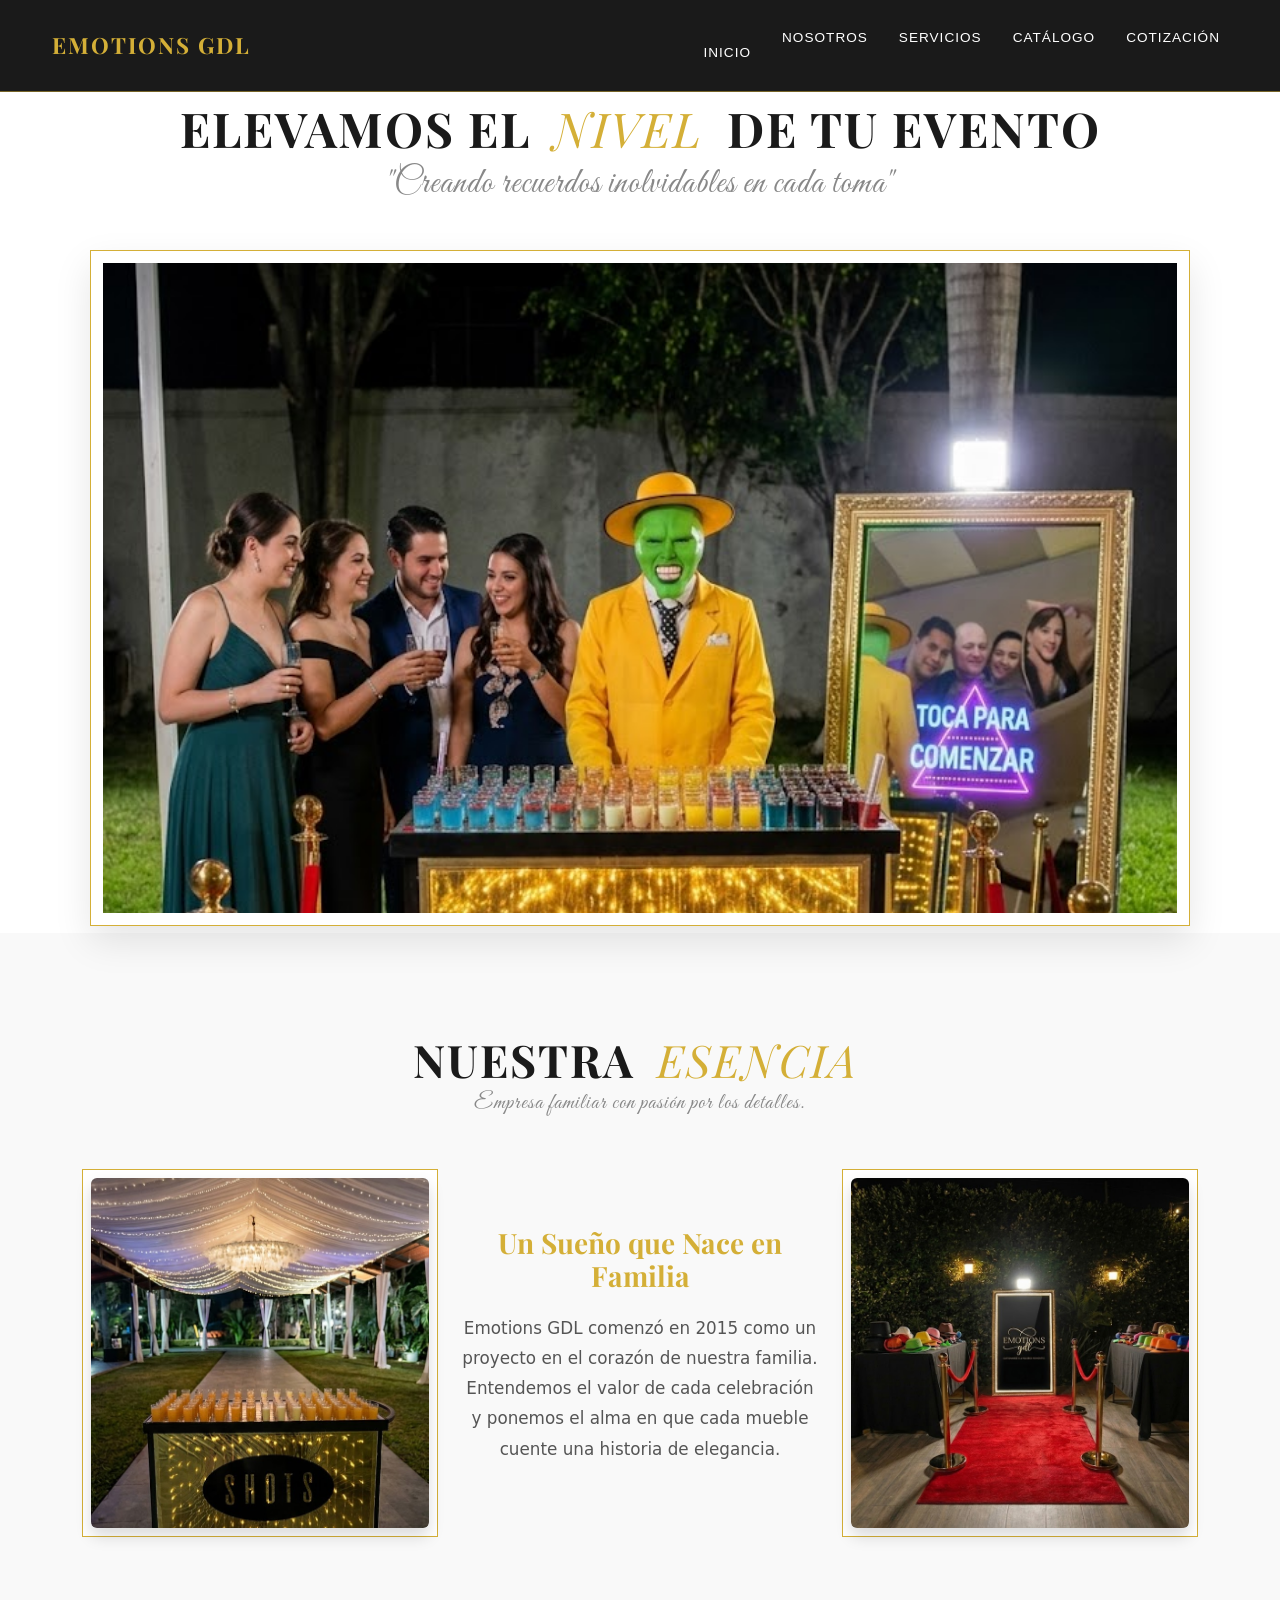
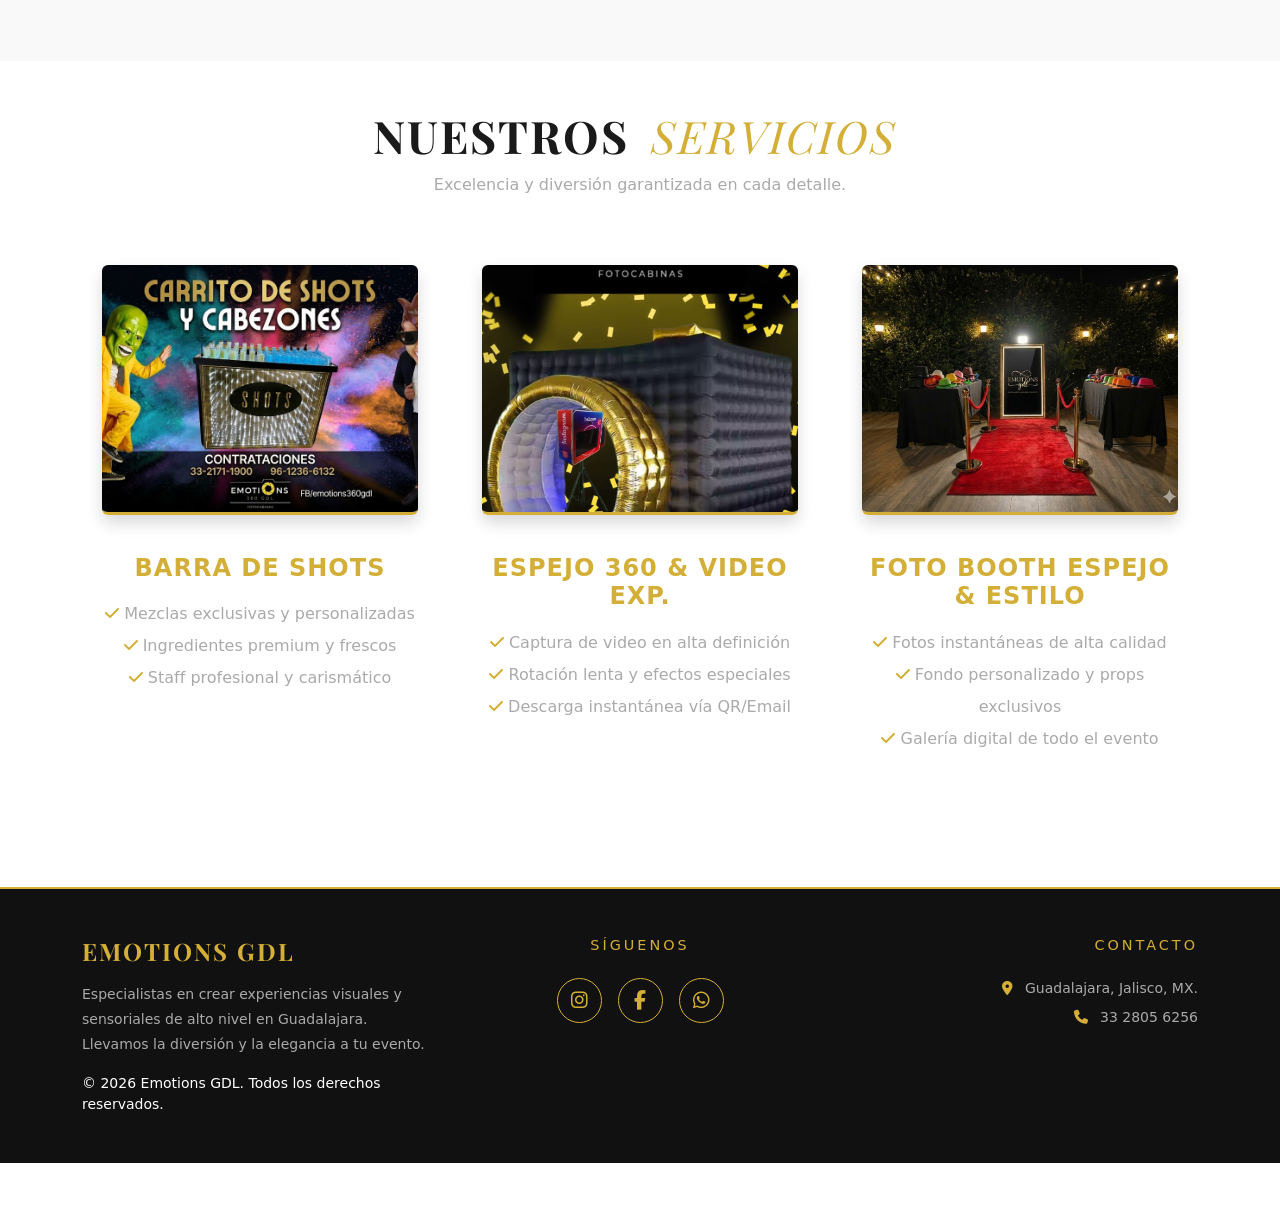
==== commit e62e2922: "Add files via upload" ====
--- a/index.html
+++ b/index.html
@@ -28,7 +28,7 @@
             <div class="collapse navbar-collapse" id="menuPrincipal">
                 <ul class="navbar-nav ms-auto text-uppercase" style="font-weight: 600; letter-spacing: 1px;">
                     <li class="nav-item">
-                        <a class="nav-link" href="#inicio">INICIO</a>
+                        <a class="nav-link active text-gold" href="#inicio">INICIO</a>
                     </li>
                     <li class="nav-item">
                         <a class="nav-link" href="#nosotros">NOSOTROS</a>
@@ -42,9 +42,7 @@
                     </li>
 
                     <li class="nav-item">
-                        <a class="nav-link" href="contacto.html" style="color: #d4af37 !important; font-weight: bold;">
-                            COTIZACION
-                        </a>
+                        <a class="nav-link" href="contacto.html">COTIZACIÓN</a>
                     </li>
                 </ul>
 
@@ -215,7 +213,7 @@
         </footer>
 
         <script src="https://cdn.jsdelivr.net/npm/bootstrap@5.2.3/dist/js/bootstrap.bundle.min.js"></script>
-        <script src="js/script.js"></script>
+        <script src="script.js"></script>
 </body>
 
 </html>
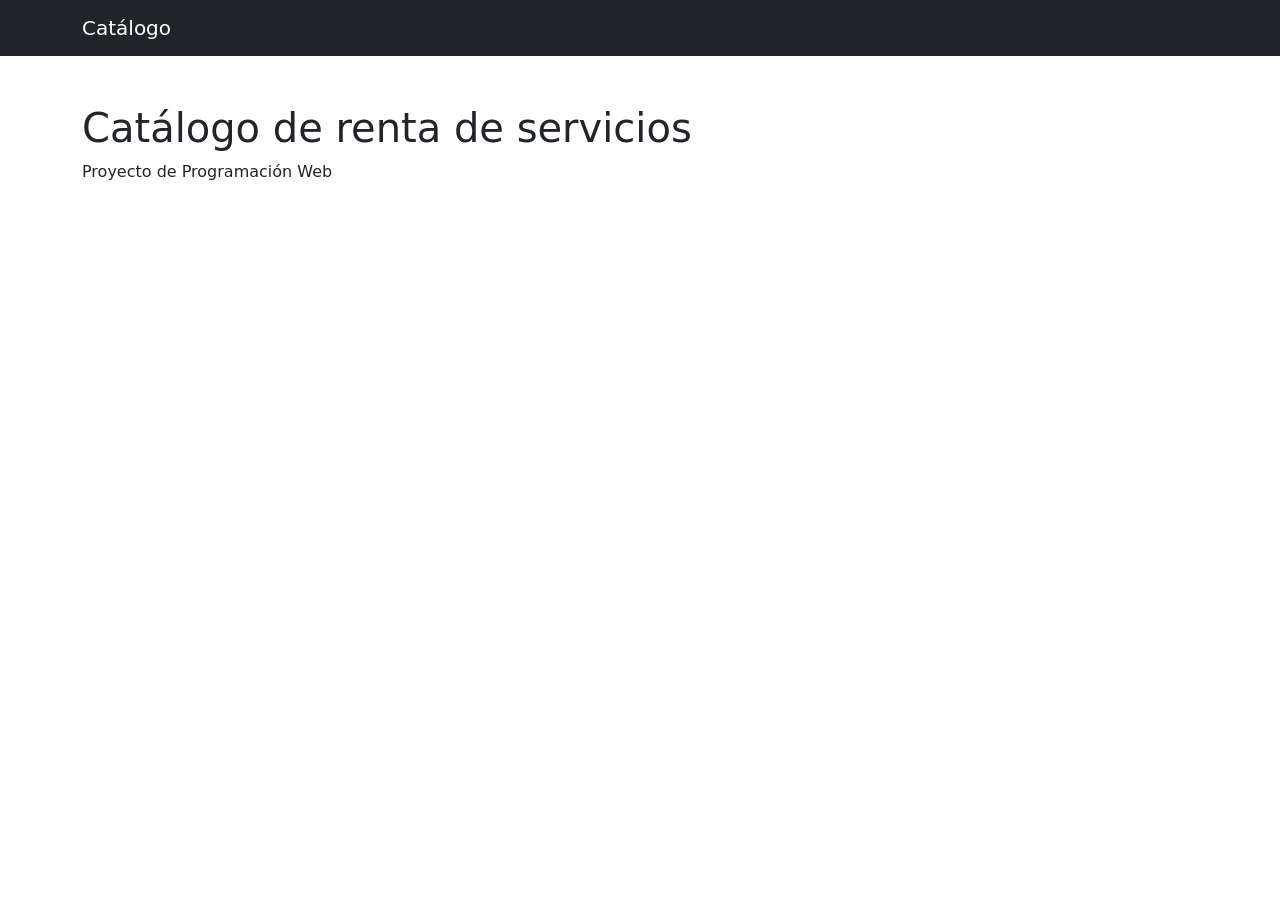
==== commit 92b0268d: "Merge pull request #10 from Zaid05MS/AxelCastro Axel castro" ====
--- a/index.html
+++ b/index.html
@@ -1,219 +1,20 @@
-<!DOCTYPE html>
-<html lang="es">
-
-<head>
-    <meta charset="utf-8" />
-    <meta name="viewport" content="width=device-width, initial-scale=1, shrink-to-fit=no" />
-    <title>Emotions GDL | Eventos Exclusivos</title>
-
-    <link rel="stylesheet" href="https://cdnjs.cloudflare.com/ajax/libs/font-awesome/6.4.2/css/all.min.css">
-
-    <link href="https://cdn.jsdelivr.net/npm/bootstrap@5.3.2/dist/css/bootstrap.min.css" rel="stylesheet">
-    <link
-        href="https://fonts.googleapis.com/css2?family=Great+Vibes&family=Playfair+Display:ital,wght@1,400;1,700&display=swap"
-        rel="stylesheet">
-
-    <link rel="stylesheet" href="css/style.css">
-</head>
-
-<body id="page-top">
-    <nav class="navbar navbar-expand-lg navbar-dark bg-dark fixed-top" style="padding: 10px 0;">
-        <div class="container">
-            <a class="navbar-brand" href="#" style="color: #d4af37; font-weight: bold;">EMOTIONS GDL</a>
-
-            <button class="navbar-toggler" type="button" data-bs-toggle="collapse" data-bs-target="#menuPrincipal">
-                <span class="navbar-toggler-icon"></span>
-            </button>
-
-            <div class="collapse navbar-collapse" id="menuPrincipal">
-                <ul class="navbar-nav ms-auto text-uppercase" style="font-weight: 600; letter-spacing: 1px;">
-                    <li class="nav-item">
-                        <a class="nav-link active text-gold" href="#inicio">INICIO</a>
-                    </li>
-                    <li class="nav-item">
-                        <a class="nav-link" href="#nosotros">NOSOTROS</a>
-                    </li>
-                    <li class="nav-item">
-                        <a class="nav-link" href="#servicios">SERVICIOS</a>
-                    </li>
-
-                    <li class="nav-item">
-                        <a class="nav-link" href="catalogo.html">CATÁLOGO</a>
-                    </li>
-
-                    <li class="nav-item">
-                        <a class="nav-link" href="contacto.html">COTIZACIÓN</a>
-                    </li>
-                </ul>
-
-            </div>
-        </div>
-    </nav>
-
-    <section class="seccion-inicio" id="inicio">
-        <div class="container text-center">
-            <div class="contenido-hero">
-                <h1 class="titulo-pro">Elevamos el <span class="destaque"> NIVEL </span> de tu Evento</h1>
-                <p class="frase-cursiva">"Creando recuerdos inolvidables en cada toma"</p>
-
-                <div class="espacio-imagen">
-                    <div class="marco-foto">
-                        <img src="img/portada.jpg" alt="Emotions GDL" class="img-pro">
-                    </div>
-                </div>
-            </div>
-        </div>
-        <section class="page-section" id="nosotros" style="padding: 100px 0; background-color: #f9f9f9;">
-            <div class="container">
-                <div class="text-center mb-5">
-                    <h2 class="titulo-pro" style="font-size: 2.8rem;">NUESTRA <span class="destaque">ESENCIA</span></h2>
-                    <p class="frase-cursiva" style="font-size: 1.4rem;">Empresa familiar con pasión por los detalles.
-                    </p>
-                </div>
-
-                <div class="row align-items-center">
-                    <div class="col-lg-4 col-md-6 mb-4">
-                        <div class="marco-foto-nosotros">
-                            <img src="img/shotsNosotros.jpg" class="img-fluid rounded shadow"
-                                alt="Decoración de eventos">
-                        </div>
-                    </div>
-
-                    <div class="col-lg-4 col-md-12 text-center mb-4">
-                        <h3
-                            style="color: #d4af37; font-family: 'Playfair Display', serif; font-weight: 700; margin-bottom: 20px;">
-                            Un Sueño que Nace en Familia
-                        </h3>
-                        <p style="font-size: 1.05rem; line-height: 1.8; color: #555; text-align: center;">
-                            Emotions GDL comenzó en 2015 como un proyecto en el corazón de nuestra familia. Entendemos
-                            el valor de cada celebración y ponemos el alma en que cada mueble cuente una historia de
-                            elegancia.
-                        </p>
-
-                    </div>
-
-                    <div class="col-lg-4 col-md-6 mb-4">
-                        <div class="marco-foto-nosotros">
-                            <img src="img/alfombraNosotros.jpg" class="img-fluid rounded shadow"
-                                alt="Detalle de evento">
-                        </div>
-                    </div>
-                </div>
-            </div>
-        </section>
-
-        <section class="page-section py-5" id="servicios" style="background-color: #ffffff;">
-            <div class="container">
-                <div class="text-center mb-5">
-                    <h2 class="titulo-pro" style="font-size: 2.8rem;">NUESTROS <span class="destaque">SERVICIOS</span>
-                    </h2>
-                    <p class="text-muted">Excelencia y diversión garantizada en cada detalle.</p>
-                </div>
-
-                <div class="row text-center">
-
-                    <div class="col-md-4 mb-5">
-                        <div class="servicio-card">
-                            <img src="img/shotsServicio.jpg" class="img-fluid rounded mb-4 shadow" alt="Barra de Shots">
-                            <h4 class="text-gold" style="color: #d4af37; font-weight: bold;">BARRA DE SHOTS </h4>
-                            <ul class="list-unstyled mt-3 text-muted" style="line-height: 2;">
-                                <li><i class="fas fa-check" style="color: #d4af37;"></i> Mezclas exclusivas y
-                                    personalizadas</li>
-                                <li><i class="fas fa-check" style="color: #d4af37;"></i> Ingredientes premium y frescos
-                                </li>
-                                <li><i class="fas fa-check" style="color: #d4af37;"></i> Staff profesional y carismático
-                                </li>
-                            </ul>
-                        </div>
-                    </div>
-
-                    <div class="col-md-4 mb-5">
-                        <div class="servicio-card">
-                            <img src="img/casitafotoServicio.jpg" class="img-fluid rounded mb-4 shadow"
-                                alt="Espejo 360">
-                            <h4 class="text-gold" style="color: #d4af37; font-weight: bold;">ESPEJO 360 & VIDEO EXP.
-                            </h4>
-                            <ul class="list-unstyled mt-3 text-muted" style="line-height: 2;">
-                                <li><i class="fas fa-check" style="color: #d4af37;"></i> Captura de video en alta
-                                    definición</li>
-                                <li><i class="fas fa-check" style="color: #d4af37;"></i> Rotación lenta y efectos
-                                    especiales</li>
-                                <li><i class="fas fa-check" style="color: #d4af37;"></i> Descarga instantánea vía
-                                    QR/Email</li>
-                            </ul>
-                        </div>
-                    </div>
-
-                    <div class="col-md-4 mb-5">
-                        <div class="servicio-card">
-                            <img src="img/alfombraNosotros.jpg" class="img-fluid rounded mb-4 shadow" alt="Foto Booth">
-                            <h4 class="text-gold" style="color: #d4af37; font-weight: bold;">FOTO BOOTH ESPEJO & ESTILO
-                            </h4>
-                            <ul class="list-unstyled mt-3 text-muted" style="line-height: 2;">
-                                <li><i class="fas fa-check" style="color: #d4af37;"></i> Fotos instantáneas de alta
-                                    calidad</li>
-                                <li><i class="fas fa-check" style="color: #d4af37;"></i> Fondo personalizado y props
-                                    exclusivos</li>
-                                <li><i class="fas fa-check" style="color: #d4af37;"></i> Galería digital de todo el
-                                    evento</li>
-                            </ul>
-                        </div>
-                    </div>
-
-                </div>
-            </div>
-        </section>
-
-        <footer class="footer py-5" style="background-color: #111; color: #fff; border-top: 2px solid #d4af37;">
-            <div class="container">
-                <div class="row">
-                    <div class="col-lg-4 text-center text-lg-start mb-4 mb-lg-0">
-                        <h4
-                            style="color: #d4af37; font-family: 'Playfair Display', serif; font-weight: 700; letter-spacing: 2px;">
-                            EMOTIONS GDL</h4>
-                        <p class="small text-muted mt-3" style="line-height: 1.8;">
-                            Especialistas en crear experiencias visuales y sensoriales de alto nivel en Guadalajara.
-                            Llevamos la diversión y la elegancia a tu evento.
-                        </p>
-                        <p class="small mb-0 mt-2">&copy; 2026 Emotions GDL. Todos los derechos reservados.</p>
-                    </div>
-
-                    <div class="col-lg-4 text-center mb-4 mb-lg-0">
-                        <h5 class="mb-4" style="font-size: 0.9rem; letter-spacing: 3px; color: #d4af37;">SÍGUENOS</h5>
-                        <div class="d-flex justify-content-center">
-                            <a class="btn-social-premium mx-2" href="https://www.instagram.com/emotions360gdl"
-                                target="_blank">
-                                <i class="fab fa-instagram"></i>
-                            </a>
-
-                            <a class="btn-social-premium mx-2" href="https://www.facebook.com/emotions360gdl"
-                                target="_blank">
-                                <i class="fab fa-facebook-f"></i>
-                            </a>
-
-                            <a class="btn-social-premium mx-2"
-                                href="https://wa.me/523321711900?text=Hola%20Emotions%20GDL,%20me%20gustaría%20solicitar%20una%20cotización%20para%20mi%20evento."
-                                target="_blank">
-                                <i class="fab fa-whatsapp"></i>
-                            </a>
-                        </div>
-                    </div>
-
-                    <div class="col-lg-4 text-center text-lg-end">
-                        <h5 class="mb-4" style="font-size: 0.9rem; letter-spacing: 3px; color: #d4af37;">CONTACTO</h5>
-                        <ul class="list-unstyled small text-muted">
-                            <li class="mb-2"><i class="fas fa-map-marker-alt me-2" style="color: #d4af37;"></i>
-                                Guadalajara, Jalisco, MX.</li>
-                            <li class="mb-2"><i class="fas fa-phone me-2" style="color: #d4af37;"></i> 33 2805 6256</li>
-                        </ul>
-                    </div>
-                </div>
-            </div>
-
-        </footer>
-
-        <script src="https://cdn.jsdelivr.net/npm/bootstrap@5.2.3/dist/js/bootstrap.bundle.min.js"></script>
-        <script src="script.js"></script>
-</body>
-
+<!DOCTYPE html>
+<html lang="es">
+<head>
+  <meta charset="UTF-8">
+  <title>Catálogo de Servicios</title>
+  <link href="https://cdn.jsdelivr.net/npm/bootstrap@5.3.2/dist/css/bootstrap.min.css" rel="stylesheet">
+</head>
+<body>
+  <nav class="navbar navbar-dark bg-dark">
+    <div class="container">
+      <a class="navbar-brand" href="#">Catálogo</a>
+    </div>
+  </nav>
+
+  <main class="container mt-5">
+    <h1>Catálogo de renta de servicios</h1>
+    <p>Proyecto de Programación Web</p>
+  </main>
+</body>
 </html>
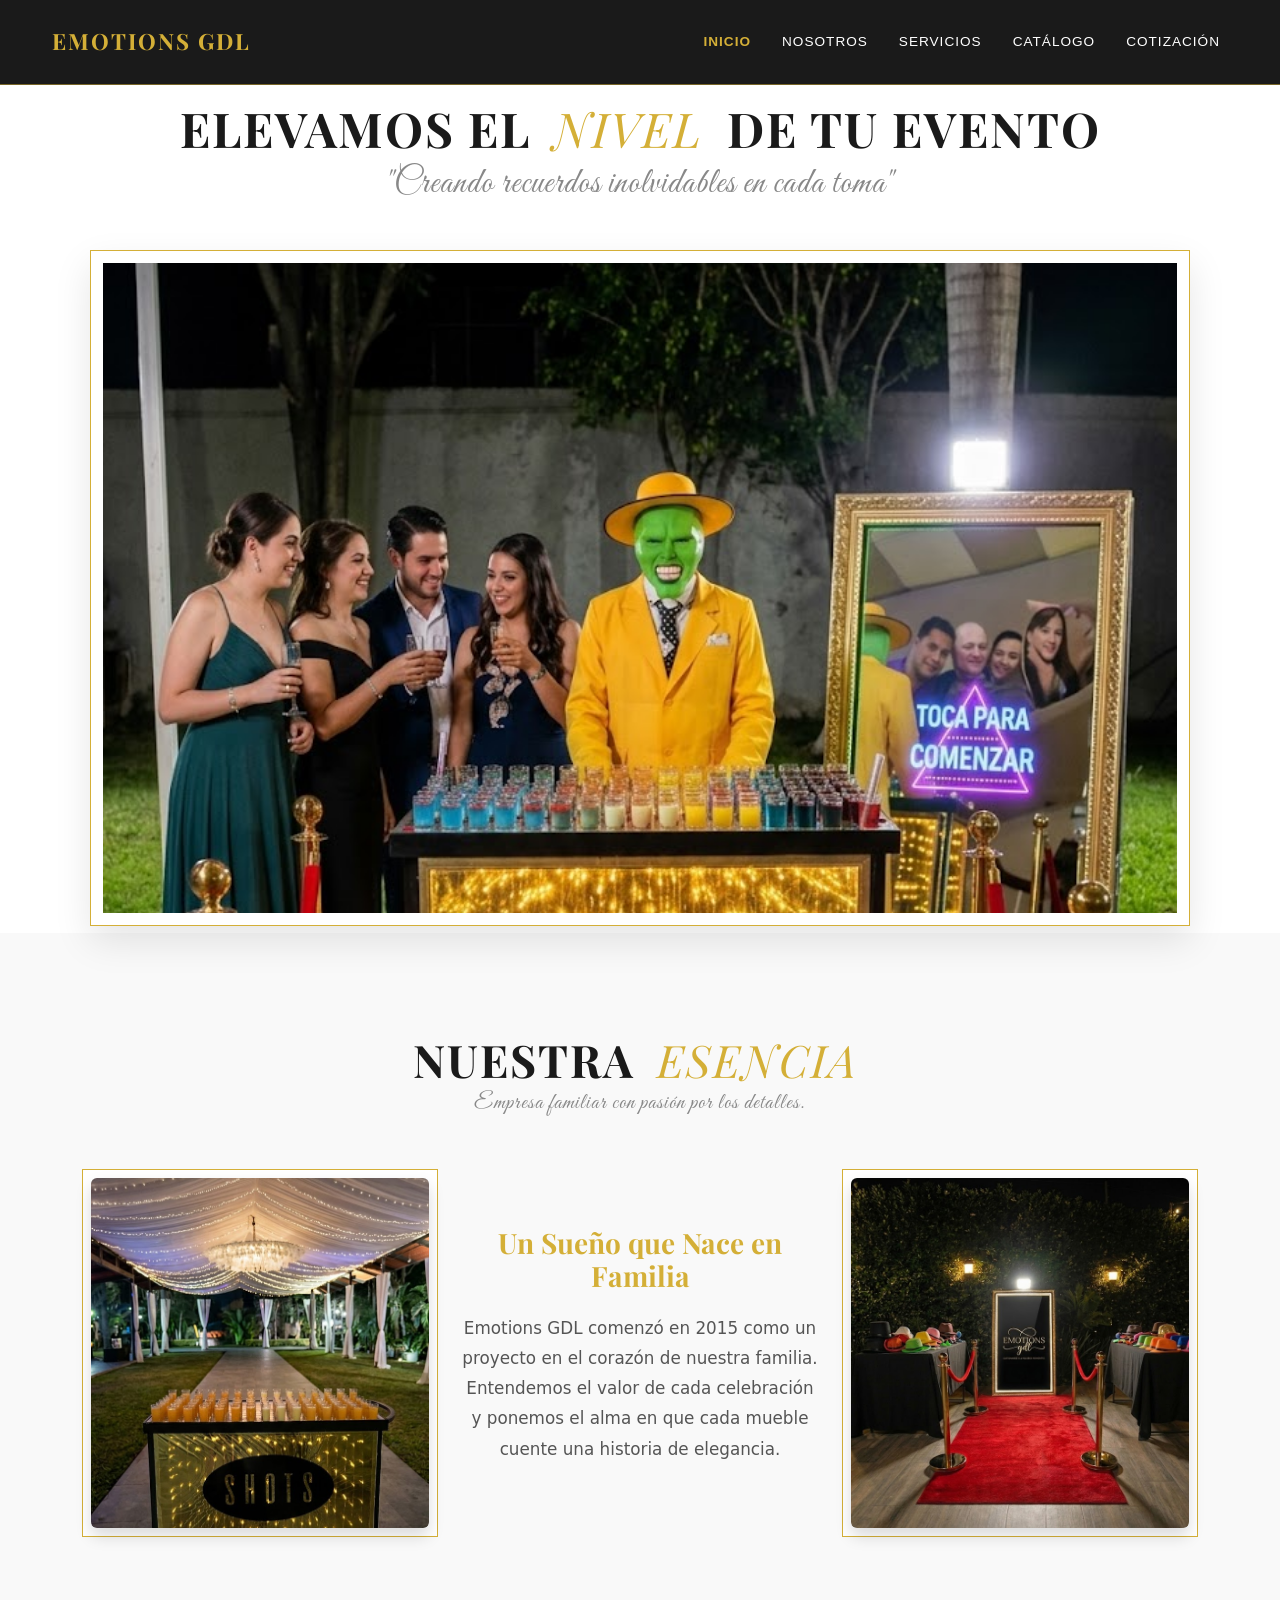
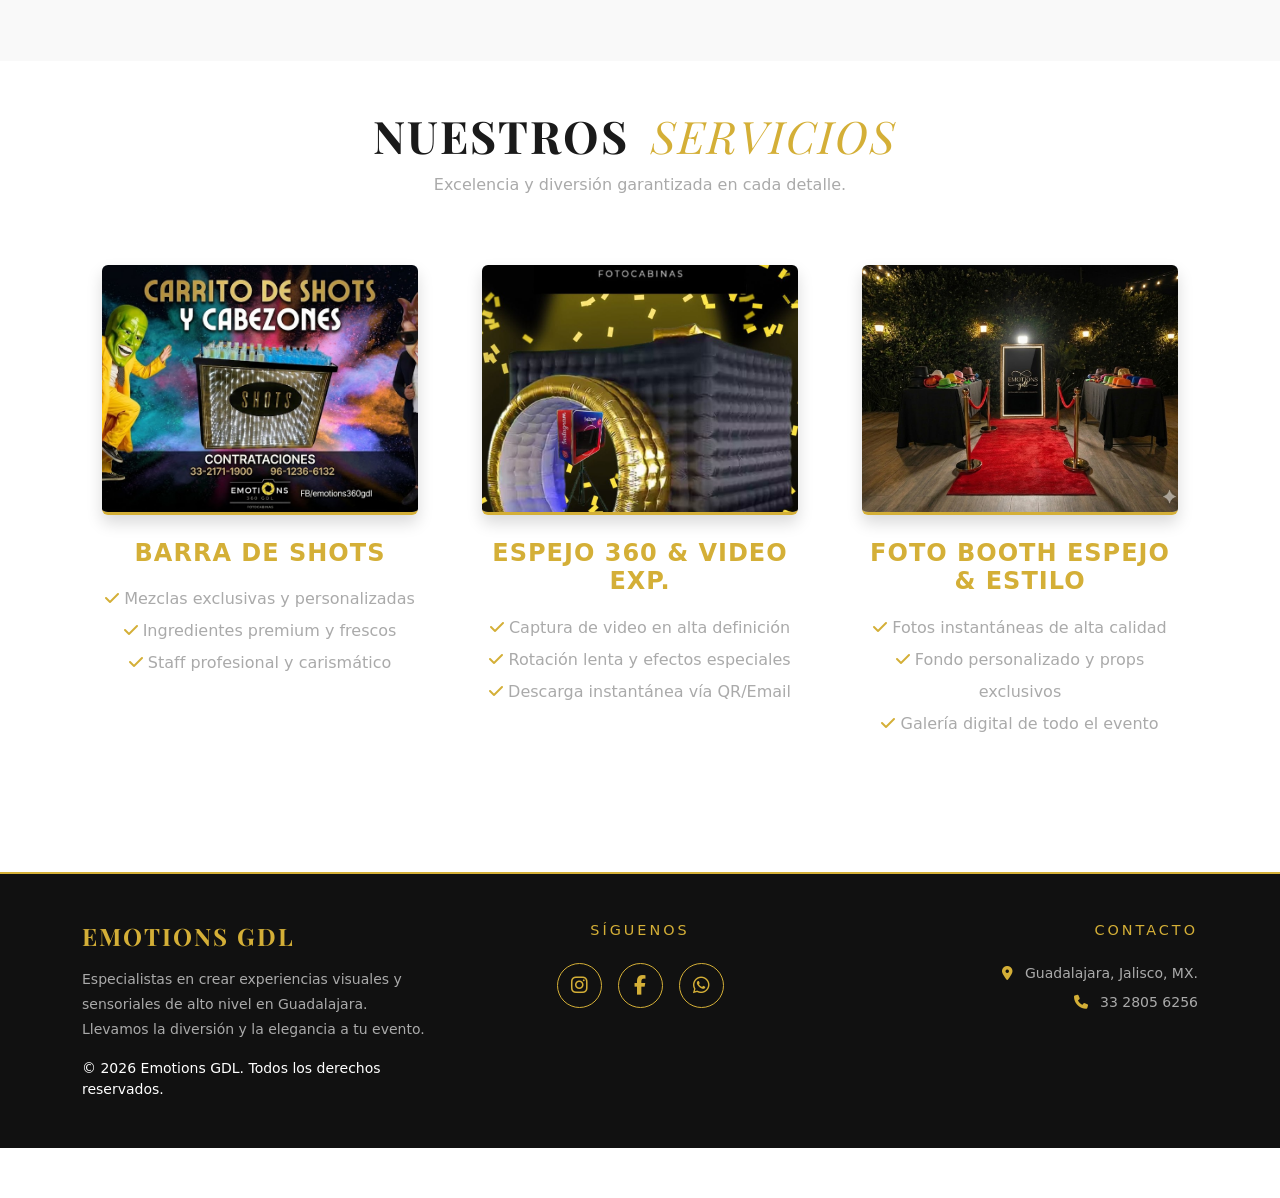
==== commit f8befd88: "Revert "Axel castro"" ====
--- a/index.html
+++ b/index.html
@@ -1,20 +1,219 @@
-<!DOCTYPE html>
-<html lang="es">
-<head>
-  <meta charset="UTF-8">
-  <title>Catálogo de Servicios</title>
-  <link href="https://cdn.jsdelivr.net/npm/bootstrap@5.3.2/dist/css/bootstrap.min.css" rel="stylesheet">
-</head>
-<body>
-  <nav class="navbar navbar-dark bg-dark">
-    <div class="container">
-      <a class="navbar-brand" href="#">Catálogo</a>
-    </div>
-  </nav>
-
-  <main class="container mt-5">
-    <h1>Catálogo de renta de servicios</h1>
-    <p>Proyecto de Programación Web</p>
-  </main>
-</body>
+<!DOCTYPE html>
+<html lang="es">
+
+<head>
+    <meta charset="utf-8" />
+    <meta name="viewport" content="width=device-width, initial-scale=1, shrink-to-fit=no" />
+    <title>Emotions GDL | Eventos Exclusivos</title>
+
+    <link rel="stylesheet" href="https://cdnjs.cloudflare.com/ajax/libs/font-awesome/6.4.2/css/all.min.css">
+
+    <link href="https://cdn.jsdelivr.net/npm/bootstrap@5.3.2/dist/css/bootstrap.min.css" rel="stylesheet">
+    <link
+        href="https://fonts.googleapis.com/css2?family=Great+Vibes&family=Playfair+Display:ital,wght@1,400;1,700&display=swap"
+        rel="stylesheet">
+
+    <link rel="stylesheet" href="css/style.css">
+</head>
+
+<body id="page-top">
+    <nav class="navbar navbar-expand-lg navbar-dark bg-dark fixed-top" style="padding: 10px 0;">
+        <div class="container">
+            <a class="navbar-brand" href="#" style="color: #d4af37; font-weight: bold;">EMOTIONS GDL</a>
+
+            <button class="navbar-toggler" type="button" data-bs-toggle="collapse" data-bs-target="#menuPrincipal">
+                <span class="navbar-toggler-icon"></span>
+            </button>
+
+            <div class="collapse navbar-collapse" id="menuPrincipal">
+                <ul class="navbar-nav ms-auto text-uppercase" style="font-weight: 600; letter-spacing: 1px;">
+                    <li class="nav-item">
+                        <a class="nav-link active text-gold" href="#inicio">INICIO</a>
+                    </li>
+                    <li class="nav-item">
+                        <a class="nav-link" href="#nosotros">NOSOTROS</a>
+                    </li>
+                    <li class="nav-item">
+                        <a class="nav-link" href="#servicios">SERVICIOS</a>
+                    </li>
+
+                    <li class="nav-item">
+                        <a class="nav-link" href="catalogo.html">CATÁLOGO</a>
+                    </li>
+
+                    <li class="nav-item">
+                        <a class="nav-link" href="contacto.html">COTIZACIÓN</a>
+                    </li>
+                </ul>
+
+            </div>
+        </div>
+    </nav>
+
+    <section class="seccion-inicio" id="inicio">
+        <div class="container text-center">
+            <div class="contenido-hero">
+                <h1 class="titulo-pro">Elevamos el <span class="destaque"> NIVEL </span> de tu Evento</h1>
+                <p class="frase-cursiva">"Creando recuerdos inolvidables en cada toma"</p>
+
+                <div class="espacio-imagen">
+                    <div class="marco-foto">
+                        <img src="img/portada.jpg" alt="Emotions GDL" class="img-pro">
+                    </div>
+                </div>
+            </div>
+        </div>
+        <section class="page-section" id="nosotros" style="padding: 100px 0; background-color: #f9f9f9;">
+            <div class="container">
+                <div class="text-center mb-5">
+                    <h2 class="titulo-pro" style="font-size: 2.8rem;">NUESTRA <span class="destaque">ESENCIA</span></h2>
+                    <p class="frase-cursiva" style="font-size: 1.4rem;">Empresa familiar con pasión por los detalles.
+                    </p>
+                </div>
+
+                <div class="row align-items-center">
+                    <div class="col-lg-4 col-md-6 mb-4">
+                        <div class="marco-foto-nosotros">
+                            <img src="img/shotsNosotros.jpg" class="img-fluid rounded shadow"
+                                alt="Decoración de eventos">
+                        </div>
+                    </div>
+
+                    <div class="col-lg-4 col-md-12 text-center mb-4">
+                        <h3
+                            style="color: #d4af37; font-family: 'Playfair Display', serif; font-weight: 700; margin-bottom: 20px;">
+                            Un Sueño que Nace en Familia
+                        </h3>
+                        <p style="font-size: 1.05rem; line-height: 1.8; color: #555; text-align: center;">
+                            Emotions GDL comenzó en 2015 como un proyecto en el corazón de nuestra familia. Entendemos
+                            el valor de cada celebración y ponemos el alma en que cada mueble cuente una historia de
+                            elegancia.
+                        </p>
+
+                    </div>
+
+                    <div class="col-lg-4 col-md-6 mb-4">
+                        <div class="marco-foto-nosotros">
+                            <img src="img/alfombraNosotros.jpg" class="img-fluid rounded shadow"
+                                alt="Detalle de evento">
+                        </div>
+                    </div>
+                </div>
+            </div>
+        </section>
+
+        <section class="page-section py-5" id="servicios" style="background-color: #ffffff;">
+            <div class="container">
+                <div class="text-center mb-5">
+                    <h2 class="titulo-pro" style="font-size: 2.8rem;">NUESTROS <span class="destaque">SERVICIOS</span>
+                    </h2>
+                    <p class="text-muted">Excelencia y diversión garantizada en cada detalle.</p>
+                </div>
+
+                <div class="row text-center">
+
+                    <div class="col-md-4 mb-5">
+                        <div class="servicio-card">
+                            <img src="img/shotsServicio.jpg" class="img-fluid rounded mb-4 shadow" alt="Barra de Shots">
+                            <h4 class="text-gold" style="color: #d4af37; font-weight: bold;">BARRA DE SHOTS </h4>
+                            <ul class="list-unstyled mt-3 text-muted" style="line-height: 2;">
+                                <li><i class="fas fa-check" style="color: #d4af37;"></i> Mezclas exclusivas y
+                                    personalizadas</li>
+                                <li><i class="fas fa-check" style="color: #d4af37;"></i> Ingredientes premium y frescos
+                                </li>
+                                <li><i class="fas fa-check" style="color: #d4af37;"></i> Staff profesional y carismático
+                                </li>
+                            </ul>
+                        </div>
+                    </div>
+
+                    <div class="col-md-4 mb-5">
+                        <div class="servicio-card">
+                            <img src="img/casitafotoServicio.jpg" class="img-fluid rounded mb-4 shadow"
+                                alt="Espejo 360">
+                            <h4 class="text-gold" style="color: #d4af37; font-weight: bold;">ESPEJO 360 & VIDEO EXP.
+                            </h4>
+                            <ul class="list-unstyled mt-3 text-muted" style="line-height: 2;">
+                                <li><i class="fas fa-check" style="color: #d4af37;"></i> Captura de video en alta
+                                    definición</li>
+                                <li><i class="fas fa-check" style="color: #d4af37;"></i> Rotación lenta y efectos
+                                    especiales</li>
+                                <li><i class="fas fa-check" style="color: #d4af37;"></i> Descarga instantánea vía
+                                    QR/Email</li>
+                            </ul>
+                        </div>
+                    </div>
+
+                    <div class="col-md-4 mb-5">
+                        <div class="servicio-card">
+                            <img src="img/alfombraNosotros.jpg" class="img-fluid rounded mb-4 shadow" alt="Foto Booth">
+                            <h4 class="text-gold" style="color: #d4af37; font-weight: bold;">FOTO BOOTH ESPEJO & ESTILO
+                            </h4>
+                            <ul class="list-unstyled mt-3 text-muted" style="line-height: 2;">
+                                <li><i class="fas fa-check" style="color: #d4af37;"></i> Fotos instantáneas de alta
+                                    calidad</li>
+                                <li><i class="fas fa-check" style="color: #d4af37;"></i> Fondo personalizado y props
+                                    exclusivos</li>
+                                <li><i class="fas fa-check" style="color: #d4af37;"></i> Galería digital de todo el
+                                    evento</li>
+                            </ul>
+                        </div>
+                    </div>
+
+                </div>
+            </div>
+        </section>
+
+        <footer class="footer py-5" style="background-color: #111; color: #fff; border-top: 2px solid #d4af37;">
+            <div class="container">
+                <div class="row">
+                    <div class="col-lg-4 text-center text-lg-start mb-4 mb-lg-0">
+                        <h4
+                            style="color: #d4af37; font-family: 'Playfair Display', serif; font-weight: 700; letter-spacing: 2px;">
+                            EMOTIONS GDL</h4>
+                        <p class="small text-muted mt-3" style="line-height: 1.8;">
+                            Especialistas en crear experiencias visuales y sensoriales de alto nivel en Guadalajara.
+                            Llevamos la diversión y la elegancia a tu evento.
+                        </p>
+                        <p class="small mb-0 mt-2">&copy; 2026 Emotions GDL. Todos los derechos reservados.</p>
+                    </div>
+
+                    <div class="col-lg-4 text-center mb-4 mb-lg-0">
+                        <h5 class="mb-4" style="font-size: 0.9rem; letter-spacing: 3px; color: #d4af37;">SÍGUENOS</h5>
+                        <div class="d-flex justify-content-center">
+                            <a class="btn-social-premium mx-2" href="https://www.instagram.com/emotions360gdl"
+                                target="_blank">
+                                <i class="fab fa-instagram"></i>
+                            </a>
+
+                            <a class="btn-social-premium mx-2" href="https://www.facebook.com/emotions360gdl"
+                                target="_blank">
+                                <i class="fab fa-facebook-f"></i>
+                            </a>
+
+                            <a class="btn-social-premium mx-2"
+                                href="https://wa.me/523321711900?text=Hola%20Emotions%20GDL,%20me%20gustaría%20solicitar%20una%20cotización%20para%20mi%20evento."
+                                target="_blank">
+                                <i class="fab fa-whatsapp"></i>
+                            </a>
+                        </div>
+                    </div>
+
+                    <div class="col-lg-4 text-center text-lg-end">
+                        <h5 class="mb-4" style="font-size: 0.9rem; letter-spacing: 3px; color: #d4af37;">CONTACTO</h5>
+                        <ul class="list-unstyled small text-muted">
+                            <li class="mb-2"><i class="fas fa-map-marker-alt me-2" style="color: #d4af37;"></i>
+                                Guadalajara, Jalisco, MX.</li>
+                            <li class="mb-2"><i class="fas fa-phone me-2" style="color: #d4af37;"></i> 33 2805 6256</li>
+                        </ul>
+                    </div>
+                </div>
+            </div>
+
+        </footer>
+
+        <script src="https://cdn.jsdelivr.net/npm/bootstrap@5.2.3/dist/js/bootstrap.bundle.min.js"></script>
+        <script src="script.js"></script>
+</body>
+
 </html>
--- a/css/style.css
+++ b/css/style.css
@@ -0,0 +1,317 @@
+
+
+/* --- DISEÑO DE NAVBAR  --- */
+
+
+/* --- HEADER ESTILO "PREMIUM" --- */
+
+.navbar {
+    background-color: #1a1a1a !important; /* Negro total */
+    padding-top: 20px !important;         /* Le da ese grosor elegante */
+    padding-bottom: 20px !important;
+    border-bottom: 1px solid rgba(212, 175, 55, 0.5); /* Línea dorada sutil */
+}
+
+/* El nombre Emotions GDL a la izquierda */
+.navbar-brand {
+    font-family: 'Playfair Display', serif;
+    font-weight: 700;
+    font-size: 1.4rem;
+    color: #d4af37 !important;
+    letter-spacing: 2px;
+    text-transform: uppercase;
+}
+
+/* Distribución de los botones a la derecha */
+.navbar-nav {
+    margin-left: auto; /* Esto empuja todo el menú a la derecha */
+}
+
+.nav-item {
+    margin-left: 15px; /* Espacio entre cada botón */
+}
+
+.nav-link {
+    font-family: 'Poppins', sans-serif;
+    font-weight: 400;
+    font-size: 0.85rem; /* Letra pequeña y elegante */
+    color: #ffffff !important;
+    letter-spacing: 1px;
+    text-transform: uppercase;
+    transition: color 0.3s ease;
+}
+
+/* Efecto dorado al pasar el mouse */
+.nav-link:hover {
+    color: #d4af37 !important;
+}
+
+/* Ajuste para que el contenido no se pegue a las orillas de la pantalla */
+.navbar .container {
+    max-width: 1200px;
+}
+
+/* titulos diseño*/
+/* --- HERO SECTION TEXT STYLES --- */
+
+.hero-title {
+    font-family: 'Playfair Display', serif;
+    font-weight: 700;
+    font-size: 3.5rem;
+    text-transform: uppercase;
+    letter-spacing: 4px; /* Mayor espaciado para un look más premium */
+    color: #1a1a1a;
+    line-height: 1.2;
+    margin-bottom: 10px;
+}
+
+.hero-title-accent {
+    color: #d4af37; /* Dorado institucional */
+    font-style: italic;
+    font-weight: 700;
+}
+
+.hero-subtitle {
+    font-family: 'Great Vibes', cursive;
+    font-size: 2.2rem;
+    color: #4a4a4a; /* Gris profundo, más serio que el anterior */
+    margin-top: -10px;
+    font-weight: 400;
+}
+
+/* Responsividad para dispositivos móviles */
+@media (max-width: 992px) {
+    .hero-title { font-size: 2.5rem; }
+    .hero-subtitle { font-size: 1.8rem; }
+}
+
+/* 1. EL ESPACIO PARA QUE NO SE OCULTE */
+.seccion-inicio {
+    padding-top: 100px !important; /* El grosor del header + un respiro */
+    padding-bottom: 50px;
+    background-color: #ffffff;
+}
+
+/* 2. DISEÑO DEL TÍTULO PRINCIPAL */
+.titulo-pro {
+    font-family: 'Playfair Display', serif;
+    font-weight: 700;
+    font-size: 3rem; /* Tamaño elegante */
+    text-transform: uppercase;
+    letter-spacing: 2px;
+    color: #1a1a1a;
+    margin-bottom: 10px;
+}
+
+/* LA PALABRA DORADA */
+.destaque {
+    color: #d4af37;
+    font-style: italic;
+    margin-left: 10px; /* Separación para que no se pegue a "EL" */
+    margin-right: 10px; /* Separación para que no se pegue a "DE" */
+}
+
+/* 3. DISEÑO DE LA FRASE CURSIVA */
+.frase-cursiva {
+    font-family: 'Great Vibes', cursive;
+    font-size: 1.8rem;
+    color: #555;
+    margin-bottom: 40px; /* Espacio antes de la foto */
+}
+
+/* 4. EL MARCO DE LA FOTO (COMO TU FOTO 1) */
+.marco-foto {
+    border: 1px solid #d4af37; /* Marco dorado delgado */
+    padding: 10px;
+    background-color: #fff;
+    box-shadow: 0 10px 30px rgba(0,0,0,0.05);
+    display: inline-block; /* Para que el marco se ajuste a la foto */
+    width: 90%; /* Ocupa casi todo el ancho */
+    max-width: 1100px;
+}
+
+.img-pro {
+    width: 100%;
+    height: auto;
+    max-height: 550px;
+    object-fit: cover;
+    display: block;
+}
+
+
+/* La palabra dorada dentro del título CURSIVA*/
+.destaque {
+    color: #d4af37;
+    font-family: 'Playfair Display', serif;
+    font-style: italic; /* Esto le da la inclinación elegante */
+    font-weight: 400;    /* Esto la hace ver fina, no tosca */
+    text-transform: none; /* Para que no sea todo mayúsculas si no quieres */
+    margin-left: 10px;
+}
+
+/* La frase de abajo (Subtítulo) */
+.frase-cursiva {
+    font-family: 'Great Vibes', cursive;
+    font-size: 2.2rem;   /* Un poco más grande para que luzca el trazo */
+    color: #888;         /* Un gris más suave para que se vea más fina */
+    font-weight: 400;    /* Grosor mínimo */
+    margin-top: -10px;   /* Para que se acerque al título */
+    letter-spacing: 1px;
+}
+
+/* DISEÑO IMAGEN PRINCIPAL*/
+/* EL CONTENEDOR DEL MARCO */
+.marco-foto {
+    border: 1px solid #d4af37; /* El borde dorado fino */
+    padding: 12px;             /* Espacio entre la foto y el borde */
+    background-color: #ffffff;
+    display: inline-block;
+    width: 100%;
+    max-width: 1100px;        /* Evita que se haga gigante en pantallas grandes */
+    margin: 0 auto;
+    box-shadow: 0 15px 35px rgba(0,0,0,0.1); /* Sombra elegante */
+}
+
+/* LA IMAGEN (EL MOTOR DEL TAMAÑO) */
+/* LA IMAGEN (ACTUALIZADA PARA QUE SALGA COMPLETA) */
+.img-pro {
+    width: 100%;
+    /* En lugar de 500px fijos, usamos un valor que se adapte mejor */
+    height: auto; 
+    min-height: 400px;    /* Altura mínima para que no se vea muy delgada */
+    max-height: 650px;    /* Altura máxima para que no se coma toda la pantalla */
+    object-fit: cover;    /* Esto sigue siendo la clave para que no se deforme */
+    object-position: center 20%; /* Ajustamos para que se vean más las caras y menos el suelo */
+    display: block;
+}
+
+/* Ajuste para que en celulares se vea bien */
+@media (max-width: 768px) {
+    .img-pro {
+        max-height: 400px;    /* Más pequeña en móviles */
+    }
+}
+
+/* Ajuste para que en celulares no sea tan alta */
+@media (max-width: 768px) {
+    .img-pro {
+        height: 300px;        /* Altura más cómoda para celulares */
+    }
+}
+
+
+/* DISEÑO SECCION NOSOTROS*/
+
+/* Estilo para los marcos laterales de la esencia */
+.marco-foto-nosotros {
+    border: 1px solid #d4af37;
+    padding: 8px;
+    background-color: #fff;
+    transition: transform 0.3s ease;
+}
+
+.marco-foto-nosotros:hover {
+    transform: translateY(-10px); /* Efecto sutil al pasar el mouse */
+}
+
+.marco-foto-nosotros img {
+    width: 100%;
+    height: 350px;       /* Altura fija para que ambas fotos midan lo mismo */
+    object-fit: cover;   /* Para que no se deformen */
+}
+
+/* Botón Dorado y Negro */
+.btn-contacto-esencia {
+    display: inline-block;
+    padding: 12px 30px;
+    background-color: #1a1a1a;
+    color: #d4af37;
+    border: 1px solid #d4af37;
+    text-decoration: none;
+    font-weight: bold;
+    letter-spacing: 1px;
+    transition: all 0.3s ease;
+}
+
+.btn-contacto-esencia:hover {
+    background-color: #d4af37;
+    color: #1a1a1a;
+}
+
+/* Ajuste para móviles: que el texto no quede pegado */
+@media (max-width: 992px) {
+    .marco-foto-nosotros img {
+        height: 250px;
+    }
+}
+
+
+/* DISEÑO SERVICIOS */
+
+.servicio-card {
+    padding: 20px;
+    transition: all 0.3s ease;
+    border-radius: 15px;
+}
+
+.servicio-card:hover {
+    transform: translateY(-10px);
+    background-color: #fdfdfd;
+}
+
+.servicio-card img {
+    width: 100%;
+    height: 250px;
+    object-fit: cover;
+    border-bottom: 3px solid #d4af37; /* Línea dorada bajo la foto */
+}
+
+.text-gold {
+    color: #d4af37 !important;
+    letter-spacing: 1px;
+    color: #d4af37;
+    font-weight: bold;
+}
+
+
+
+/* Botones de Redes Sociales Premium */
+.btn-social-premium {
+    display: flex;
+    align-items: center;
+    justify-content: center;
+    width: 45px;
+    height: 45px;
+    border: 1px solid #d4af37;
+    border-radius: 50%;
+    color: #d4af37;
+    text-decoration: none;
+    transition: all 0.4s ease;
+    font-size: 1.2rem;
+}
+
+.btn-social-premium:hover {
+    background-color: #d4af37;
+    color: #111;
+    transform: translateY(-5px);
+    box-shadow: 0px 5px 15px rgba(212, 175, 55, 0.4);
+}
+
+
+/* PIE DE PAGINA */
+/* Enlaces del Footer */
+.footer-link {
+    color: #888;
+    text-decoration: none;
+    transition: color 0.3s;
+}
+
+.footer-link:hover {
+    color: #d4af37;
+    text-decoration: underline;
+}
+
+/* Tipografía de apoyo */
+.text-muted {
+    color: #aaa !important;
+}
